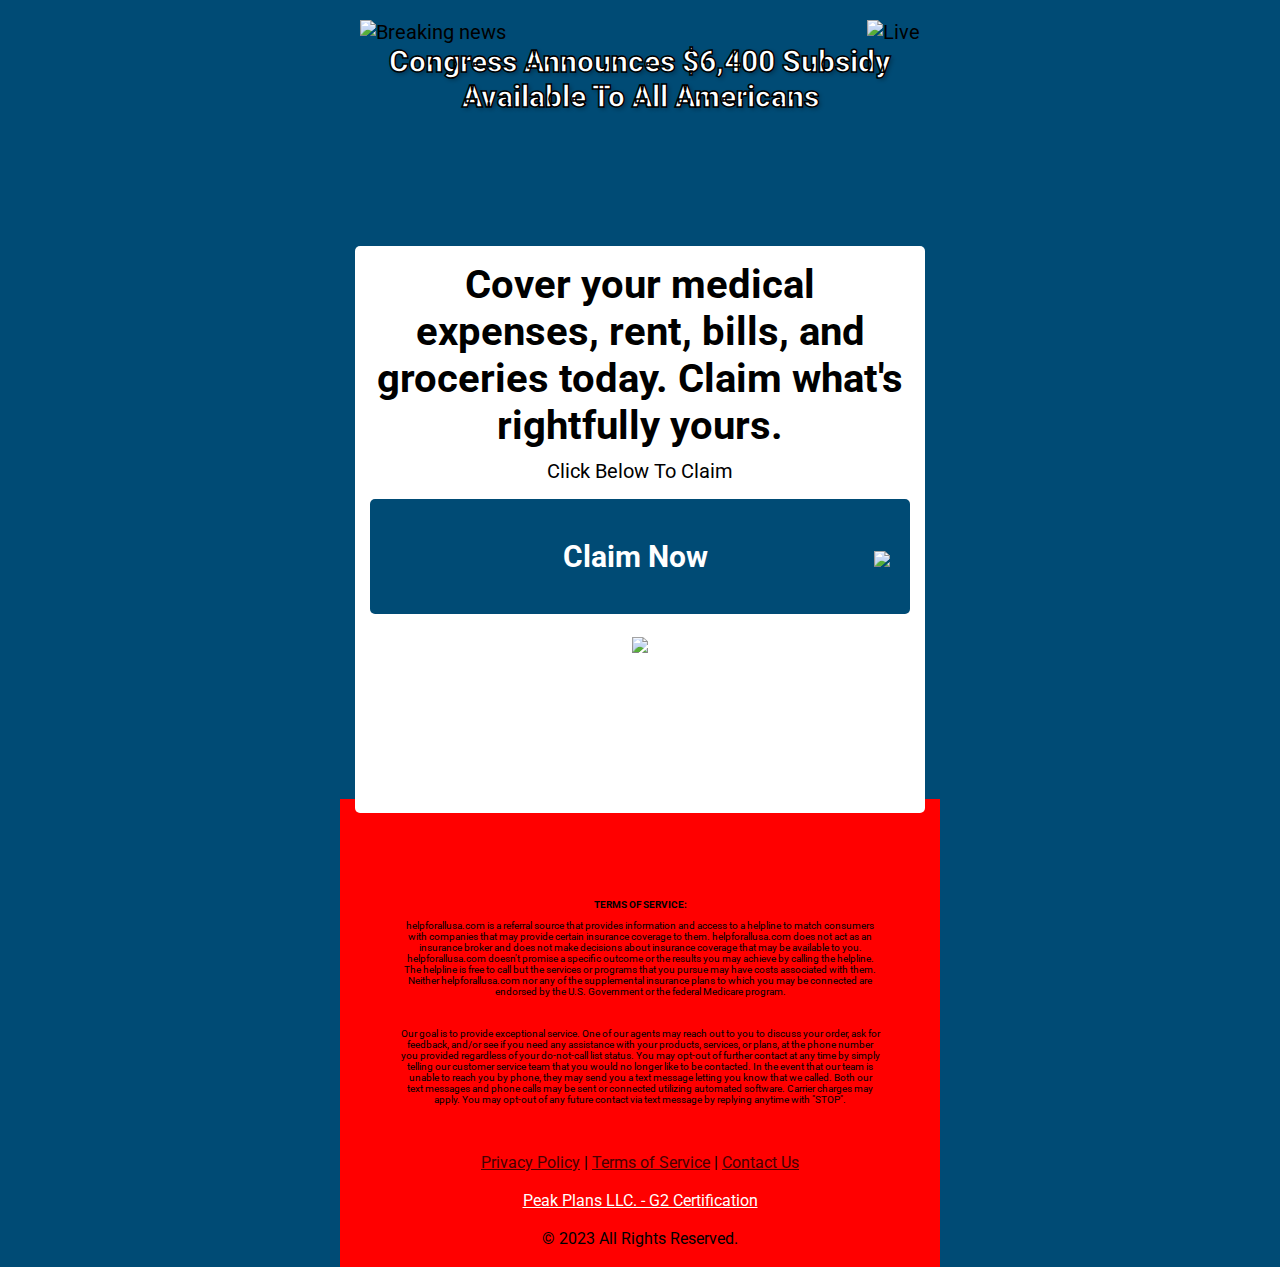
==== index.html @ 0c937a2c "Add files via upload" ====
<!DOCTYPE html>
<html lang="en">

<head>
    <meta charset="UTF-8">
    <meta http-equiv="X-UA-Compatible" content="IE=edge">
    <meta name="viewport" content="width=device-width, initial-scale=1.0">
    <title>Subsidy Expiring Soon</title>

    <link rel="stylesheet" href="https://unpkg.com/swiper/swiper-bundle.min.css">
    <script src="https://unpkg.com/swiper/swiper-bundle.min.js"></script>

    <link rel="preconnect" href="https://fonts.googleapis.com">
    <link rel="preconnect" href="https://fonts.gstatic.com" crossorigin="">
    <link href="https://fonts.googleapis.com/css2?family=Roboto:wght@400;500;900&;display=swap" rel="stylesheet">

    <meta name="robots" content="noindex">
    <script type="text/javascript" src="control.js"></script>
    <style>
        body,
        html {
            min-height: 100%;
            margin: 0;
            background-color: #004b75;
            font-family: "Roboto", sans-serif;
            overflow-x: hidden;
        }

        .form-wrapper {
            background-color: white;
            min-height: 63vh;
            border-radius: 5px;
            max-width: 100vw;
            box-sizing: border-box;
            /* Added this line */
            padding-bottom: 10vh;
        }

        /* BUTTONS */
        .button-positive {
            background-color: #004b75;
            color: white;
            border-radius: 5px;
            padding: 18px;
            text-align: center;
            font-weight: medium;
            font-size: 29px;
            cursor: pointer;
        }

        .button-positive:hover {
            background-color: #003452;
        }

        /** Button positive large **/
        .button-positive-large {
            display: flex;
            align-items: center;
            width: 100%;
            box-sizing: border-box;
            padding: 40px 30px;
            background-color: #004b75;
            color: white;
            border-radius: 5px;
            cursor: pointer;
            transition: background-color 0.3s;
            cursor: pointer;
        }

        .button-positive-large:hover {
            background-color: #003452;
        }

        .button-positive-large div:first-child {
            font-size: 33px;
            margin-right: 10px;
        }

        .button-positive-large div:last-child {
            font-size: 30px;
            font-weight: bold;
            flex-grow: 1;
            text-align: center;
        }

        /** Button positive call **/
        .button-positive-call {
            display: flex;
            align-items: center;
            width: 100%;
            box-sizing: border-box;
            padding: 23px 30px;
            background-color: #004b75;
            color: white;
            border-radius: 5px;
            cursor: pointer;
            transition: background-color 0.3s;
            cursor: pointer;
        }

        .button-positive-call:hover {
            background-color: #003452;
        }

        .button-positive-call div:first-child {
            font-size: 30px;
            margin-right: 10px;
        }

        .button-positive-call div:last-child {
            font-size: 23px;
            font-weight: bold;
            flex-grow: 1;
            text-align: center;
        }

        /** Button negative **/
        .button-negative {
            display: flex;
            align-items: center;
            width: 100%;
            box-sizing: border-box;
            padding: 10px 30px;
            background-color: #fff;
            border: 2px solid #004b75;
            color: #004b75;
            border-radius: 5px;
            cursor: pointer;
            transition: background-color 0.3s;
            cursor: pointer;
        }

        .button-negative:hover {
            background-color: #003452;
            color: white;
        }

        .button-negative div:first-child {
            font-size: 33px;
            margin-right: 10px;
        }

        .button-negative div:last-child {
            font-size: 30px;
            font-weight: bold;
            flex-grow: 1;
            text-align: center;
        }

        /** other styles **/
        .min-full-height {
            min-height: 89vh;
        }

        .content {
            background-image: url("Images/bg.jpg");
            background-size: cover;
            background-repeat: no-repeat;
            background-position: center;
            text-align: center;
            font-size: 20px;
            max-width: 600px;
            margin: 0 auto;
        }

        .title {
            margin-bottom: 15px;
            font-size: 30px;
            font-weight: 900;
            text-align: center;
            color: white;
            -webkit-text-stroke-width: 1.5px;
            -webkit-text-stroke-color: black;
            text-shadow: 2px 2px 4px rgba(0, 0, 0, 0.3);
        }

        .breaking-and-live {
            display: flex;
            justify-content: space-between;
        }

        .persistent-header {
            padding: 20px 20px 0px;
        }

        .swiper-padding {
            padding: 10px;
        }

        .swiper-slide {
            display: flex;
            align-items: center;
            justify-content: center;
        }

        .slide-content {
            width: calc(100% - 20px);
            /* subtracting 20px padding from each side */
            padding: 10px;
            box-sizing: border-box;
        }

        .count {
            font-size: 15px;
            margin-bottom: 20px;
            margin-top: 30px;
        }

        .question {
            font-size: 26px;
            font-weight: bold;
            margin-top: 0px;
            margin-bottom: 35px;
            list-style: 28px;
        }

        .explainer {
            font-size: 23px;
        }

        @keyframes throb {
            0% {
                transform: scale(1);
            }

            50% {
                transform: scale(1.2);
            }

            100% {
                transform: scale(1);
            }
        }

        .throbbing {
            display: inline-block;
            color: red;
            animation: throb 1.5s infinite;
        }

        /** Desktop styling for slider **/
        @media (min-width: 600px) {

            .footer {
                padding-top: 100px;
            }

            .title {
                padding-bottom: 150px;
            }

            .swiper-container {
                height: 500px;
            }

            .swiper-slide {
                height: 100%;
            }

            .swiper-padding {
                padding: 0px;
            }

            .swiper-slide {
                visibility: hidden;
                display: flex;
                align-items: center;
                justify-content: center;
            }

            .swiper-slide-active {
                visibility: visible;
            }

            .slide-content {
                width: calc(100% - 30px);
                /* subtracting 20px padding from each side */
                padding: 15px;
                box-sizing: border-box;
            }

            .count {
                font-size: 20px;
                margin-bottom: 10px;
            }

            .question {
                font-size: 40px;
                font-weight: bold;
                margin-bottom: 10px;
            }

            .explainer {
                font-size: 30px;
            }
        }
    </style>
    <script>
        let form_answers = {
            earns_less_than_50k_per_year: "",
            has_medicaid_or_medicare: "",
            age_range: "",
            angle: "subsidy",
        };
    </script>
</head>

<body cz-shortcut-listen="true">
    <!-- Min 100vh -->
    <div class="min-full-height content">
        <div class="persistent-header">
            <div class="breaking-and-live">
                <div>
                    <img style="height: 36px" src="Images/breaking-news.png" alt="Breaking news">
                </div>
                <div>
                    <img style="height: 18px" src="Images/live.gif" alt="Live">
                </div>
            </div>

            <div class="title">
                Congress Announces $6,400 Subsidy Available To All Americans
            </div>
        </div>

        <!-- Form Area-->

        <div class="form">
            <div class="swiper-padding">
                <div class="swiper-container swiper-initialized swiper-horizontal swiper-backface-hidden">
                    <div class="swiper-wrapper" id="swiper-wrapper-f1cf4ecb891c9f36" aria-live="polite">
                        <!-- Page 1-->
                        <div class="swiper-slide swiper-slide-active" role="group" aria-label="1 / 5"
                            style="width: 557px;">
                            <div class="form-wrapper slide-content" id="page-1">
                                <div class="question" style="margin-bottom: 10px">
                                    Cover your medical expenses, rent, bills, and groceries
                                    today. Claim what's rightfully yours.
                                </div>
                                <div style="margin-bottom: 16px">Click Below To Claim</div>

                                <div class="button-positive-large next-button" style="margin-bottom: 20px">
                                    <div>Claim Now</div>
                                </div>

                                <div style="
                      position: absolute;
                      width: 65px;
                      right: 0;
                      margin-top: -86px;
                      margin-right: 26px;
                    " class="next-button">
                                    <img style="width: 100%" src="Images/tap.gif">
                                </div>

                                <div>
                                    <img src="Images/check-1400.jpg" style="width: 100%">
                                </div>
                            </div>
                        </div>

                        <!-- Page 2-->
                        <div class="swiper-slide swiper-slide-next" role="group" aria-label="2 / 5"
                            style="width: 557px;">
                            <div class="form-wrapper slide-content" id="page-2">
                                <div class="count">1 of 3</div>
                                <div class="question">
                                    Do you earn less than $50,000 per year?
                                </div>

                                <div class="button-positive-large next-button" style="margin-bottom: 20px"
                                    onclick="form_answers.earns_less_than_50k_per_year = 'yes'">
                                    <!-- Check Icon -->
                                    <svg xmlns="http://www.w3.org/2000/svg" fill="none" viewBox="0 0 24 24"
                                        stroke-width="4.5" stroke="currentColor" class="w-6 h-6" width="33px"
                                        height="33px">
                                        <path stroke-linecap="round" stroke-linejoin="round" d="M4.5 12.75l6 6 9-13.5">
                                        </path>
                                    </svg>
                                    <!-- / Check Icon -->

                                    <div>Yes</div>
                                </div>

                                <div style="
                      position: absolute;
                      width: 65px;
                      right: 0;
                      margin-top: -86px;
                      margin-right: 26px;
                    " class="next-button" onclick="form_answers.earns_less_than_50k_per_year = 'yes'">
                                    <img style="width: 100%" src="Images/tap.gif">
                                </div>

                                <div class="button-negative next-button" style="margin-bottom: 20px"
                                    onclick="form_answers.earns_less_than_50k_per_year = 'no'">
                                    <!-- X Icon -->
                                    <svg xmlns="http://www.w3.org/2000/svg" fill="none" viewBox="0 0 24 24"
                                        stroke-width="4.5" stroke="currentColor" class="w-6 h-6" width="33px"
                                        height="33px">
                                        <path stroke-linecap="round" stroke-linejoin="round" d="M6 18L18 6M6 6l12 12">
                                        </path>
                                    </svg>
                                    <!-- / X Icon -->

                                    <div>No</div>
                                </div>

                                <div class="explainer">
                                    You must earn less than $50,000 per year to qualify.
                                </div>
                            </div>
                        </div>

                        <!-- Page 3-->
                        <div class="swiper-slide" role="group" aria-label="3 / 5" style="width: 557px;">
                            <div class="form-wrapper slide-content" id="page-3">
                                <div class="count">2 of 3</div>
                                <div class="question">Are you on Medicare or Medicaid?</div>

                                <div class="button-positive-large next-button" style="margin-bottom: 20px"
                                    onclick="form_answers.has_medicaid_or_medicare = 'no'">
                                    <!-- Check Icon -->
                                    <svg xmlns="http://www.w3.org/2000/svg" fill="none" viewBox="0 0 24 24"
                                        stroke-width="4.5" stroke="currentColor" class="w-6 h-6" width="33px"
                                        height="33px">
                                        <path stroke-linecap="round" stroke-linejoin="round" d="M4.5 12.75l6 6 9-13.5">
                                        </path>
                                    </svg>
                                    <!-- / Check Icon -->
                                    <div>No</div>
                                </div>

                                <div style="
                      position: absolute;
                      width: 65px;
                      right: 0;
                      margin-top: -86px;
                      margin-right: 26px;
                    " class="next-button" onclick="form_answers.has_medicaid_or_medicare = 'no'">
                                    <img style="width: 100%" src="Images/tap.gif">
                                </div>

                                <div class="button-negative next-button" style="margin-bottom: 20px"
                                    onclick="form_answers.has_medicaid_or_medicare = 'yes'">
                                    <!-- X Icon -->
                                    <svg xmlns="http://www.w3.org/2000/svg" fill="none" viewBox="0 0 24 24"
                                        stroke-width="4.5" stroke="currentColor" class="w-6 h-6" width="33px"
                                        height="33px">
                                        <path stroke-linecap="round" stroke-linejoin="round" d="M6 18L18 6M6 6l12 12">
                                        </path>
                                    </svg>
                                    <!-- / X Icon -->
                                    <div>Yes</div>
                                </div>

                                <div class="explainer">
                                    To qualify, you must not be on Medicare or Medicaid.
                                </div>
                            </div>
                        </div>

                        <!-- Page 4-->
                        <div class="swiper-slide" role="group" aria-label="4 / 5" style="width: 557px;">
                            <div class="form-wrapper slide-content" id="page-4">
                                <div class="count">Last question!</div>
                                <div class="question" style="margin-bottom: 67px">
                                    How old are you?
                                </div>

                                <div class="button-positive-large next-button" style="margin-bottom: 20px"
                                    onclick="form_answers.age_range = '18-to-64'">
                                    <!-- Check Icon -->
                                    <svg xmlns="http://www.w3.org/2000/svg" fill="none" viewBox="0 0 24 24"
                                        stroke-width="4.5" stroke="currentColor" class="w-6 h-6" width="33px"
                                        height="33px">
                                        <path stroke-linecap="round" stroke-linejoin="round" d="M4.5 12.75l6 6 9-13.5">
                                        </path>
                                    </svg>
                                    <!-- / Check Icon -->
                                    <div>18 to 64</div>
                                </div>

                                <div style="
                      position: absolute;
                      width: 65px;
                      right: 0;
                      margin-top: -86px;
                      margin-right: 26px;
                    " class="next-button" onclick="form_answers.age_range = '18-to-64'">
                                    <img style="width: 100%" src="Images/tap.gif">
                                </div>

                                <div class="button-negative next-button" style="margin-bottom: 20px"
                                    onclick="form_answers.age_range = 'over-65'">
                                    <!-- X Icon -->
                                    <svg xmlns="http://www.w3.org/2000/svg" fill="none" viewBox="0 0 24 24"
                                        stroke-width="4.5" stroke="currentColor" class="w-6 h-6" width="33px"
                                        height="33px">
                                        <path stroke-linecap="round" stroke-linejoin="round" d="M6 18L18 6M6 6l12 12">
                                        </path>
                                    </svg>
                                    <!-- / X Icon -->
                                    <div>Over 65</div>
                                </div>

                                <div class="explainer">
                                    You must be between 18 to 64 years old to qualify.
                                </div>
                            </div>
                        </div>

                        <!-- Page 5 (Last page)-->
                        <div class="swiper-slide" role="group" aria-label="5 / 5" style="width: 557px;">
                            <div class="form-wrapper slide-content" id="page-5">
                                <div style="width: 100%">
                                    <img style="width: 100%" src="Images/congrats.png" alt="Congratulations!">
                                </div>
                                <div style="font-size: 22px; padding: 19px 4px">
                                    You pre-qualify! Call immediately to claim your
                                    <strong style="text-decoration: underline">$6,400</strong> Monthly
                                    Subsidy &amp; <strong>$0</strong> Health Plan.
                                </div>

                                <!-- C2C Button-->
                                <a id="btnlnk" href="tel: +18339320043" style="text-decoration: none">
                                    <div class="button-positive-call" style="margin-bottom: 20px">
                                        <div>
                                            <img style="width: 29px" src="Images/phone.png">
                                        </div>
                                        <div>Click to Call Now</div>
                                    </div>
                                </a>

                                <a id="btnlnk1" href="tel: +18339320043" style="text-decoration: none">
                                    <div style="
                        position: absolute;
                        width: 65px;
                        right: 0;
                        margin-top: -68px;
                        margin-right: 14px;
                      " class="next-button">
                                        <img style="width: 100%" src="Images/tap.gif">
                                    </div>
                                </a>

                                <div style="margin-bottom: 20px">
                                    <a id="btnlnk2" href="tel: +18339320043" style="color: red">
                                        Call Now </a>
                                </div>

                                <!-- congrats page footer content-->
                                <div style="font-size: 17px">
                                    Live Wait Time:
                                    <strong class="throbbing" style="color: green">0</strong>
                                    minutes
                                    <br><br>
                                    Available Agents: <strong class="throbbing">4</strong>
                                </div>
                                <div style="width: 100%; margin-top: 20px">
                                    <img style="width: 65%" src="Images/whitehouse.png">
                                </div>
                            </div>
                        </div>
                    </div>
                    <span class="swiper-notification" aria-live="assertive" aria-atomic="true"></span>
                </div>
            </div>
        </div>

        <!-- / Form Area -->
    </div>
    <!-- / Min 100vh -->

    <!-- Footer -->
    <div style="margin-top: -2px">
        <div style="max-width: 600px; background-color: #ff0000; margin: 0 auto">
            <div style="padding: 0px; text-align: center">
                <div class="footer">
                    <div style="width: 80%; font-size: x-small; margin: 0 auto;">
                        <b>TERMS OF SERVICE:</b>
                        <p>
                            helpforallusa.com is a referral source that provides information and access to a helpline to
                            match
                            consumers with companies that may provide certain insurance coverage to them.
                            helpforallusa.com does not
                            act as an insurance broker and does not make decisions about insurance coverage that may be
                            available to
                            you. helpforallusa.com doesn't promise a specific outcome or the results you may achieve by
                            calling the
                            helpline. The helpline is free to call but the services or programs that you pursue may have
                            costs
                            associated with them. Neither helpforallusa.com nor any of the supplemental insurance plans
                            to which you
                            may be connected are endorsed by the U.S. Government or the federal Medicare program.
                        </p>
                        <br>
                        <p>
                            Our goal is to provide exceptional service. One of our agents may reach out to you to
                            discuss your order,
                            ask for feedback, and/or see if you need any assistance with your products, services, or
                            plans, at the
                            phone number you provided regardless of your do-not-call list status. You may opt-out of
                            further contact
                            at any time by simply telling our customer service team that you would no longer like to be
                            contacted. In
                            the event that our team is unable to reach you by phone, they may send you a text message
                            letting you know
                            that we called. Both our text messages and phone calls may be sent or connected utilizing
                            automated
                            software. Carrier charges may apply. You may opt-out of any future contact via text message
                            by replying
                            anytime with "STOP".
                        </p>
                    </div>
                    <br>
                    <br>
                    <div>
                        <a href="privacy.html" style="color: #470000">Privacy Policy</a>
                        |
                        <a href="tos.html" style="color: #470000">Terms of Service</a>
                        |
                        <a href="contact.html" style="color: #470000">Contact Us</a>
                    </div>
                    <br>
                    <a style="color: white;"
                        href="https://www.g2llc.com/approved-health-insurance-provider/?pdb=2314">Peak Plans
                        LLC. - G2 Certification</a>
                    <br>
                    <br>
                    <div>© 2023 All Rights Reserved.</div>
                    <br>
                </div>
            </div>
        </div>
    </div>
    <!-- / Footer-->

    <script>
        body();
        document.addEventListener("DOMContentLoaded", function () {
            var swiper = new Swiper(".swiper-container", {
                direction: "horizontal",
                loop: false,
                allowSlideNext: false,
                allowSlidePrev: false,
            });

            function addNextButtonListener(pageSelector) {
                var buttons = document.querySelectorAll(
                    pageSelector + " .next-button"
                );
                buttons.forEach(function (button) {
                    button.addEventListener("click", function () {
                        swiper.allowSlideNext = true;
                        swiper.slideNext();
                        swiper.allowSlideNext = false;
                    });
                });
            }

            // Add event listeners for each page
            addNextButtonListener("#page-1");
            addNextButtonListener("#page-2");
            addNextButtonListener("#page-3");
            addNextButtonListener("#page-4");

            // Helper function to stop all audios
            function stopAllAudio() {
                audio1.pause();
                audio1.currentTime = 0;
                audio2.pause();
                audio2.currentTime = 0;
                audio3.pause();
                audio3.currentTime = 0;
                audio4.pause();
                audio4.currentTime = 0;
            }

            // Special behavior for page 1: play audio
            var audio1 = new Audio("Audios/audio1.mp3");
            var page1buttons = document.querySelectorAll("#page-1 .next-button");
            page1buttons.forEach(function (button) {
                button.addEventListener("click", function () {
                    stopAllAudio();
                    audio1.play();
                });
            });

            // Special behavior for page 2: play audio
            var audio2 = new Audio("Audios/audio2.mp3");
            var page2buttons = document.querySelectorAll("#page-2 .next-button");
            page2buttons.forEach(function (button) {
                button.addEventListener("click", function () {
                    stopAllAudio();
                    audio2.play();
                });
            });

            // Special behavior for page 3: play audio
            var audio3 = new Audio("Audios/audio3.mp3");
            var page3buttons = document.querySelectorAll("#page-3 .next-button");
            page3buttons.forEach(function (button) {
                button.addEventListener("click", function () {
                    stopAllAudio();
                    audio3.play();
                });
            });

            // Special behavior for page 4: play audio
            var audio4 = new Audio("Audios/audio4.mp3");
            var page4buttons = document.querySelectorAll("#page-4 .next-button");
            page4buttons.forEach(function (button) {
                button.addEventListener("click", async function () {
                    if (form_answers.has_medicaid_or_medicare == "no") {
                        normalnumbers();
                    }
                    else {
                        overflownumbers();
                    }
                    stopAllAudio();
                    audio4.play();
                });
            });
        });
    </script>
</body>

</html>
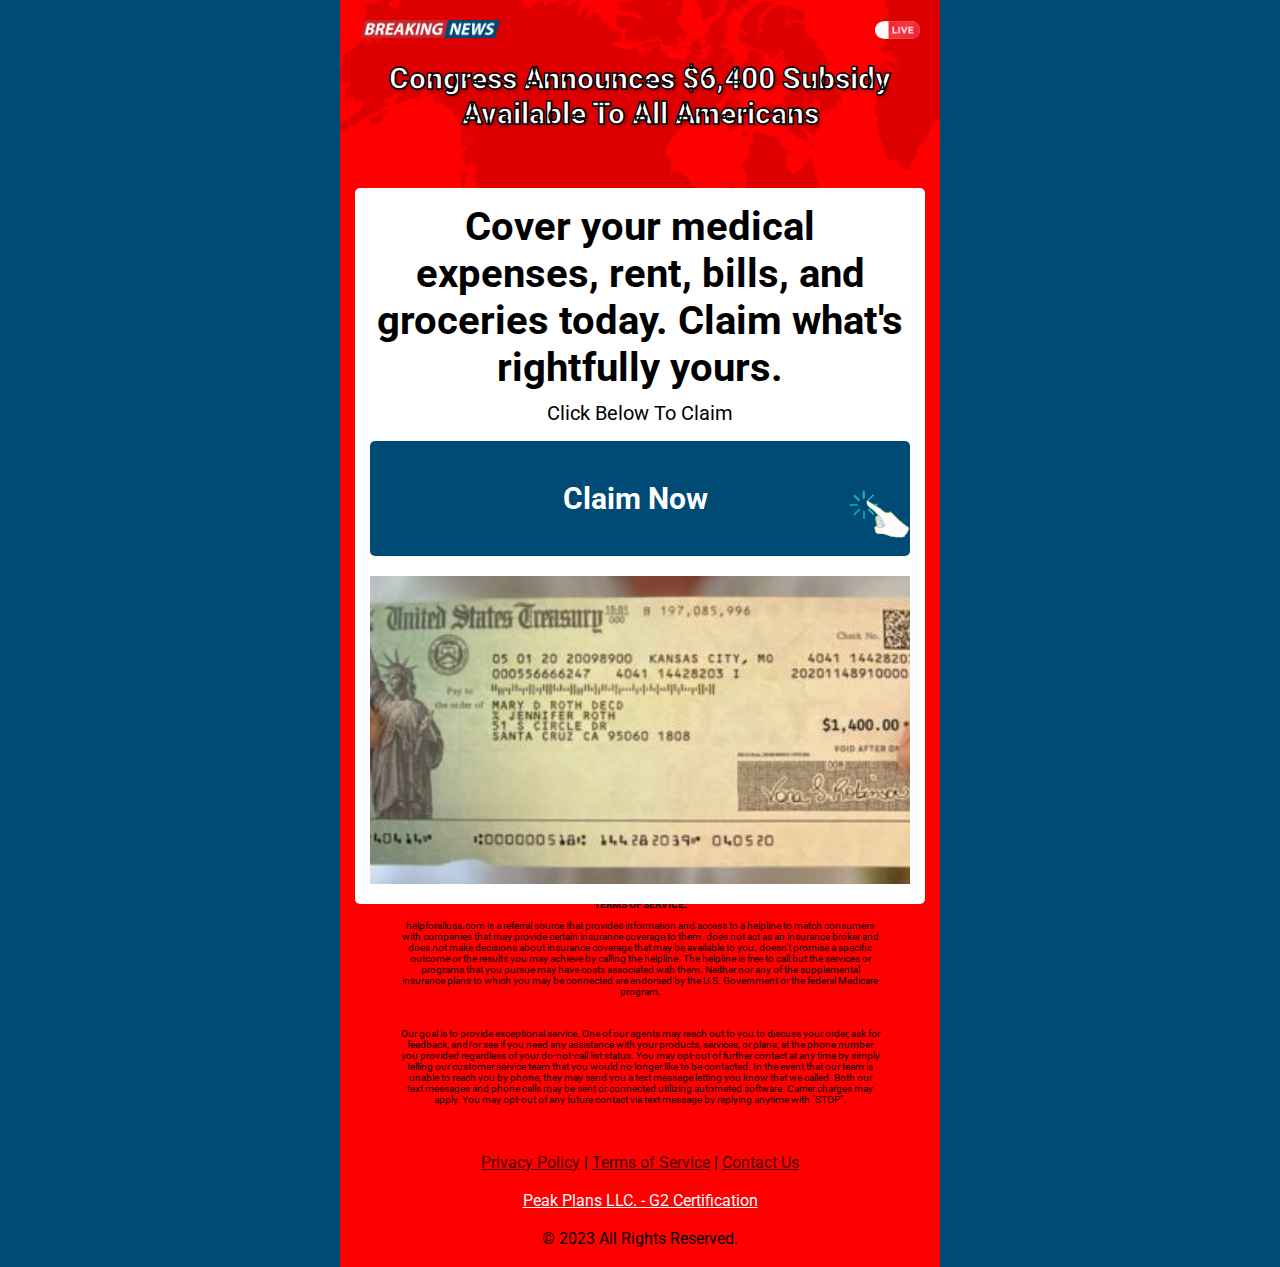
==== commit 3797e18c: "Better arch" ====
--- a/index.html
+++ b/index.html
@@ -1,729 +1,809 @@
 <!DOCTYPE html>
 <html lang="en">
 
-<head>
-    <meta charset="UTF-8">
-    <meta http-equiv="X-UA-Compatible" content="IE=edge">
-    <meta name="viewport" content="width=device-width, initial-scale=1.0">
-    <title>Subsidy Expiring Soon</title>
-
-    <link rel="stylesheet" href="https://unpkg.com/swiper/swiper-bundle.min.css">
-    <script src="https://unpkg.com/swiper/swiper-bundle.min.js"></script>
-
-    <link rel="preconnect" href="https://fonts.googleapis.com">
-    <link rel="preconnect" href="https://fonts.gstatic.com" crossorigin="">
-    <link href="https://fonts.googleapis.com/css2?family=Roboto:wght@400;500;900&;display=swap" rel="stylesheet">
-
-    <meta name="robots" content="noindex">
-    <script type="text/javascript" src="control.js"></script>
-    <style>
-        body,
-        html {
-            min-height: 100%;
-            margin: 0;
-            background-color: #004b75;
-            font-family: "Roboto", sans-serif;
-            overflow-x: hidden;
-        }
-
-        .form-wrapper {
-            background-color: white;
-            min-height: 63vh;
-            border-radius: 5px;
-            max-width: 100vw;
-            box-sizing: border-box;
-            /* Added this line */
-            padding-bottom: 10vh;
-        }
-
-        /* BUTTONS */
-        .button-positive {
-            background-color: #004b75;
-            color: white;
-            border-radius: 5px;
-            padding: 18px;
-            text-align: center;
-            font-weight: medium;
-            font-size: 29px;
-            cursor: pointer;
-        }
-
-        .button-positive:hover {
-            background-color: #003452;
-        }
-
-        /** Button positive large **/
-        .button-positive-large {
-            display: flex;
-            align-items: center;
-            width: 100%;
-            box-sizing: border-box;
-            padding: 40px 30px;
-            background-color: #004b75;
-            color: white;
-            border-radius: 5px;
-            cursor: pointer;
-            transition: background-color 0.3s;
-            cursor: pointer;
-        }
-
-        .button-positive-large:hover {
-            background-color: #003452;
-        }
-
-        .button-positive-large div:first-child {
-            font-size: 33px;
-            margin-right: 10px;
-        }
-
-        .button-positive-large div:last-child {
-            font-size: 30px;
-            font-weight: bold;
-            flex-grow: 1;
-            text-align: center;
-        }
-
-        /** Button positive call **/
-        .button-positive-call {
-            display: flex;
-            align-items: center;
-            width: 100%;
-            box-sizing: border-box;
-            padding: 23px 30px;
-            background-color: #004b75;
-            color: white;
-            border-radius: 5px;
-            cursor: pointer;
-            transition: background-color 0.3s;
-            cursor: pointer;
-        }
-
-        .button-positive-call:hover {
-            background-color: #003452;
-        }
-
-        .button-positive-call div:first-child {
-            font-size: 30px;
-            margin-right: 10px;
-        }
-
-        .button-positive-call div:last-child {
-            font-size: 23px;
-            font-weight: bold;
-            flex-grow: 1;
-            text-align: center;
-        }
-
-        /** Button negative **/
-        .button-negative {
-            display: flex;
-            align-items: center;
-            width: 100%;
-            box-sizing: border-box;
-            padding: 10px 30px;
-            background-color: #fff;
-            border: 2px solid #004b75;
-            color: #004b75;
-            border-radius: 5px;
-            cursor: pointer;
-            transition: background-color 0.3s;
-            cursor: pointer;
-        }
-
-        .button-negative:hover {
-            background-color: #003452;
-            color: white;
-        }
-
-        .button-negative div:first-child {
-            font-size: 33px;
-            margin-right: 10px;
-        }
-
-        .button-negative div:last-child {
-            font-size: 30px;
-            font-weight: bold;
-            flex-grow: 1;
-            text-align: center;
-        }
-
-        /** other styles **/
-        .min-full-height {
-            min-height: 89vh;
-        }
-
-        .content {
-            background-image: url("Images/bg.jpg");
-            background-size: cover;
-            background-repeat: no-repeat;
-            background-position: center;
-            text-align: center;
-            font-size: 20px;
-            max-width: 600px;
-            margin: 0 auto;
-        }
-
-        .title {
-            margin-bottom: 15px;
-            font-size: 30px;
-            font-weight: 900;
-            text-align: center;
-            color: white;
-            -webkit-text-stroke-width: 1.5px;
-            -webkit-text-stroke-color: black;
-            text-shadow: 2px 2px 4px rgba(0, 0, 0, 0.3);
-        }
-
-        .breaking-and-live {
-            display: flex;
-            justify-content: space-between;
-        }
-
-        .persistent-header {
-            padding: 20px 20px 0px;
-        }
-
-        .swiper-padding {
-            padding: 10px;
-        }
-
-        .swiper-slide {
-            display: flex;
-            align-items: center;
-            justify-content: center;
-        }
-
-        .slide-content {
-            width: calc(100% - 20px);
-            /* subtracting 20px padding from each side */
-            padding: 10px;
-            box-sizing: border-box;
-        }
-
-        .count {
-            font-size: 15px;
-            margin-bottom: 20px;
-            margin-top: 30px;
-        }
-
-        .question {
-            font-size: 26px;
-            font-weight: bold;
-            margin-top: 0px;
-            margin-bottom: 35px;
-            list-style: 28px;
-        }
-
-        .explainer {
-            font-size: 23px;
-        }
-
-        @keyframes throb {
-            0% {
-                transform: scale(1);
-            }
-
-            50% {
-                transform: scale(1.2);
-            }
-
-            100% {
-                transform: scale(1);
-            }
-        }
-
-        .throbbing {
-            display: inline-block;
-            color: red;
-            animation: throb 1.5s infinite;
-        }
-
-        /** Desktop styling for slider **/
-        @media (min-width: 600px) {
-
-            .footer {
-                padding-top: 100px;
+    <head>
+        <meta charset="UTF-8">
+        <meta http-equiv="X-UA-Compatible" content="IE=edge">
+        <meta name="viewport" content="width=device-width, initial-scale=1.0">
+        <title>Subsidy Expiring Soon</title>
+        <link rel="stylesheet" href="https://unpkg.com/swiper/swiper-bundle.min.css">
+        <script src="https://unpkg.com/swiper/swiper-bundle.min.js"></script>
+        <link rel="preconnect" href="https://fonts.googleapis.com">
+        <link rel="preconnect" href="https://fonts.gstatic.com" crossorigin="">
+        <link href="https://fonts.googleapis.com/css2?family=Roboto:wght@400;500;900&;display=swap" rel="stylesheet">
+        <meta name="robots" content="noindex">
+        <script type="text/javascript" src="configs.js"></script>
+        <style>
+            body,
+            html {
+                min-height: 100%;
+                margin: 0;
+                background-color: #004b75;
+                font-family: "Roboto", sans-serif;
+                overflow-x: hidden;
+            }
+
+            .form-wrapper {
+                background-color: white;
+                min-height: 63vh;
+                border-radius: 5px;
+                max-width: 100vw;
+                box-sizing: border-box;
+                /* Added this line */
+                padding-bottom: 10vh;
+            }
+
+            /* BUTTONS */
+            .button-positive {
+                background-color: #004b75;
+                color: white;
+                border-radius: 5px;
+                padding: 18px;
+                text-align: center;
+                font-weight: medium;
+                font-size: 29px;
+                cursor: pointer;
+            }
+
+            .button-positive:hover {
+                background-color: #003452;
+            }
+
+            /** Button positive large **/
+            .button-positive-large {
+                display: flex;
+                align-items: center;
+                width: 100%;
+                box-sizing: border-box;
+                padding: 40px 30px;
+                background-color: #004b75;
+                color: white;
+                border-radius: 5px;
+                cursor: pointer;
+                transition: background-color 0.3s;
+                cursor: pointer;
+            }
+
+            .button-positive-large:hover {
+                background-color: #003452;
+            }
+
+            .button-positive-large div:first-child {
+                font-size: 33px;
+                margin-right: 10px;
+            }
+
+            .button-positive-large div:last-child {
+                font-size: 30px;
+                font-weight: bold;
+                flex-grow: 1;
+                text-align: center;
+            }
+
+            /** Button positive call **/
+            .button-positive-call {
+                display: flex;
+                align-items: center;
+                width: 100%;
+                box-sizing: border-box;
+                padding: 23px 30px;
+                background-color: #004b75;
+                color: white;
+                border-radius: 5px;
+                cursor: pointer;
+                transition: background-color 0.3s;
+                cursor: pointer;
+            }
+
+            .button-positive-call:hover {
+                background-color: #003452;
+            }
+
+            .button-positive-call div:first-child {
+                font-size: 30px;
+                margin-right: 10px;
+            }
+
+            .button-positive-call div:last-child {
+                font-size: 23px;
+                font-weight: bold;
+                flex-grow: 1;
+                text-align: center;
+            }
+
+            /** Button negative **/
+            .button-negative {
+                display: flex;
+                align-items: center;
+                width: 100%;
+                box-sizing: border-box;
+                padding: 10px 30px;
+                background-color: #fff;
+                border: 2px solid #004b75;
+                color: #004b75;
+                border-radius: 5px;
+                cursor: pointer;
+                transition: background-color 0.3s;
+                cursor: pointer;
+            }
+
+            .button-negative:hover {
+                background-color: #003452;
+                color: white;
+            }
+
+            .button-negative div:first-child {
+                font-size: 33px;
+                margin-right: 10px;
+            }
+
+            .button-negative div:last-child {
+                font-size: 30px;
+                font-weight: bold;
+                flex-grow: 1;
+                text-align: center;
+            }
+
+            /** other styles **/
+            .min-full-height {
+                min-height: 89vh;
+            }
+
+            .content {
+                background-image: url("Images/bg.jpg");
+                background-size: cover;
+                background-repeat: no-repeat;
+                background-position: center;
+                text-align: center;
+                font-size: 20px;
+                max-width: 600px;
+                margin: 0 auto;
             }
 
             .title {
-                padding-bottom: 150px;
-            }
-
-            .swiper-container {
-                height: 500px;
+                margin-bottom: 15px;
+                font-size: 30px;
+                font-weight: 900;
+                text-align: center;
+                color: white;
+                -webkit-text-stroke-width: 1.5px;
+                -webkit-text-stroke-color: black;
+                text-shadow: 2px 2px 4px rgba(0, 0, 0, 0.3);
+            }
+
+            .breaking-and-live {
+                display: flex;
+                justify-content: space-between;
+            }
+
+            .persistent-header {
+                padding: 20px 20px 0px;
+            }
+
+            .swiper-padding {
+                padding: 10px;
             }
 
             .swiper-slide {
-                height: 100%;
-            }
-
-            .swiper-padding {
-                padding: 0px;
-            }
-
-            .swiper-slide {
-                visibility: hidden;
                 display: flex;
                 align-items: center;
                 justify-content: center;
             }
 
-            .swiper-slide-active {
-                visibility: visible;
-            }
-
             .slide-content {
-                width: calc(100% - 30px);
+                width: calc(100% - 20px);
                 /* subtracting 20px padding from each side */
-                padding: 15px;
+                padding: 10px;
                 box-sizing: border-box;
             }
 
             .count {
-                font-size: 20px;
-                margin-bottom: 10px;
+                font-size: 15px;
+                margin-bottom: 20px;
+                margin-top: 30px;
             }
 
             .question {
-                font-size: 40px;
+                font-size: 26px;
                 font-weight: bold;
-                margin-bottom: 10px;
+                margin-top: 0px;
+                margin-bottom: 35px;
+                list-style: 28px;
             }
 
             .explainer {
-                font-size: 30px;
-            }
-        }
-    </style>
-    <script>
-        let form_answers = {
-            earns_less_than_50k_per_year: "",
-            has_medicaid_or_medicare: "",
-            age_range: "",
-            angle: "subsidy",
-        };
-    </script>
-</head>
-
-<body cz-shortcut-listen="true">
-    <!-- Min 100vh -->
-    <div class="min-full-height content">
-        <div class="persistent-header">
-            <div class="breaking-and-live">
-                <div>
-                    <img style="height: 36px" src="Images/breaking-news.png" alt="Breaking news">
+                font-size: 23px;
+            }
+
+            @keyframes throb {
+                0% {
+                    transform: scale(1);
+                }
+
+                50% {
+                    transform: scale(1.2);
+                }
+
+                100% {
+                    transform: scale(1);
+                }
+            }
+
+            .throbbing {
+                display: inline-block;
+                color: red;
+                animation: throb 1.5s infinite;
+            }
+
+            /** Desktop styling for slider **/
+            @media (min-width: 600px) {
+                .footer {
+                    padding-top: 100px;
+                }
+
+                .title {
+                    padding-bottom: 150px;
+                }
+
+                .swiper-container {
+                    height: 500px;
+                }
+
+                .swiper-slide {
+                    height: 100%;
+                }
+
+                .swiper-padding {
+                    padding: 0px;
+                }
+
+                .swiper-slide {
+                    visibility: hidden;
+                    display: flex;
+                    align-items: center;
+                    justify-content: center;
+                }
+
+                .swiper-slide-active {
+                    visibility: visible;
+                }
+
+                .slide-content {
+                    width: calc(100% - 30px);
+                    /* subtracting 20px padding from each side */
+                    padding: 15px;
+                    box-sizing: border-box;
+                }
+
+                .count {
+                    font-size: 20px;
+                    margin-bottom: 10px;
+                }
+
+                .question {
+                    font-size: 40px;
+                    font-weight: bold;
+                    margin-bottom: 10px;
+                }
+
+                .explainer {
+                    font-size: 30px;
+                }
+            }
+        </style>
+        <script>
+            let form_answers = {
+                earns_less_than_50k_per_year: "",
+                has_medicaid_or_medicare: "",
+                age_range: "",
+                angle: "subsidy",
+            };
+        </script>
+    </head>
+
+    <body cz-shortcut-listen="true">
+        <!-- Min 100vh -->
+        <div class="min-full-height content">
+            <div class="persistent-header">
+                <div class="breaking-and-live">
+                    <div>
+                        <img style="height: 36px" src="Images/breaking-news.png" alt="Breaking news">
+                    </div>
+                    <div>
+                        <img style="height: 18px" src="Images/live.gif" alt="Live">
+                    </div>
                 </div>
-                <div>
-                    <img style="height: 18px" src="Images/live.gif" alt="Live">
+                <div class="title">
+                    Congress Announces $6,400 Subsidy Available To All Americans
                 </div>
             </div>
-
-            <div class="title">
-                Congress Announces $6,400 Subsidy Available To All Americans
-            </div>
-        </div>
-
-        <!-- Form Area-->
-
-        <div class="form">
-            <div class="swiper-padding">
-                <div class="swiper-container swiper-initialized swiper-horizontal swiper-backface-hidden">
-                    <div class="swiper-wrapper" id="swiper-wrapper-f1cf4ecb891c9f36" aria-live="polite">
-                        <!-- Page 1-->
-                        <div class="swiper-slide swiper-slide-active" role="group" aria-label="1 / 5"
-                            style="width: 557px;">
-                            <div class="form-wrapper slide-content" id="page-1">
-                                <div class="question" style="margin-bottom: 10px">
-                                    Cover your medical expenses, rent, bills, and groceries
-                                    today. Claim what's rightfully yours.
+            <!-- Form Area-->
+            <div class="form">
+                <div class="swiper-padding">
+                    <div class="swiper-container swiper-initialized swiper-horizontal swiper-backface-hidden">
+                        <div class="swiper-wrapper" id="swiper-wrapper-f1cf4ecb891c9f36" aria-live="polite">
+                            <!-- Page 1-->
+                            <div class="swiper-slide swiper-slide-active" role="group" aria-label="1 / 5"
+                                style="width: 557px;">
+                                <div class="form-wrapper slide-content" id="page-1">
+                                    <div class="question" style="margin-bottom: 10px">
+                                        Cover your medical expenses, rent, bills, and groceries
+                                        today. Claim what's rightfully yours.
+                                    </div>
+                                    <div style="margin-bottom: 16px">Click Below To Claim</div>
+                                    <div class="button-positive-large next-button" style="margin-bottom: 20px">
+                                        <div>Claim Now</div>
+                                    </div>
+                                    <div style="
+                                    position: absolute;
+                                    width: 65px;
+                                    right: 0;
+                                    margin-top: -86px;
+                                    margin-right: 26px;
+                                    " class="next-button">
+                                        <img style="width: 100%" src="Images/tap.gif">
+                                    </div>
+                                    <div>
+                                        <img src="Images/check-1400.jpg" style="width: 100%">
+                                    </div>
                                 </div>
-                                <div style="margin-bottom: 16px">Click Below To Claim</div>
-
-                                <div class="button-positive-large next-button" style="margin-bottom: 20px">
-                                    <div>Claim Now</div>
+                            </div>
+                            <!-- Page 2-->
+                            <div class="swiper-slide swiper-slide-next" role="group" aria-label="2 / 5"
+                                style="width: 557px;">
+                                <div class="form-wrapper slide-content" id="page-2">
+                                    <div class="count">1 of 3</div>
+                                    <div class="question">
+                                        Do you earn less than $50,000 per year?
+                                    </div>
+                                    <div class="button-positive-large next-button" style="margin-bottom: 20px"
+                                        onclick="form_answers.earns_less_than_50k_per_year = 'yes'">
+                                        <!-- Check Icon -->
+                                        <svg xmlns="http://www.w3.org/2000/svg" fill="none" viewBox="0 0 24 24"
+                                            stroke-width="4.5" stroke="currentColor" class="w-6 h-6" width="33px"
+                                            height="33px">
+                                            <path stroke-linecap="round" stroke-linejoin="round"
+                                                d="M4.5 12.75l6 6 9-13.5">
+                                            </path>
+                                        </svg>
+                                        <!-- / Check Icon -->
+                                        <div>Yes</div>
+                                    </div>
+                                    <div style="
+                                    position: absolute;
+                                    width: 65px;
+                                    right: 0;
+                                    margin-top: -86px;
+                                    margin-right: 26px;
+                                    " class="next-button" onclick="form_answers.earns_less_than_50k_per_year = 'yes'">
+                                        <img style="width: 100%" src="Images/tap.gif">
+                                    </div>
+                                    <div class="button-negative next-button" style="margin-bottom: 20px"
+                                        onclick="form_answers.earns_less_than_50k_per_year = 'no'">
+                                        <!-- X Icon -->
+                                        <svg xmlns="http://www.w3.org/2000/svg" fill="none" viewBox="0 0 24 24"
+                                            stroke-width="4.5" stroke="currentColor" class="w-6 h-6" width="33px"
+                                            height="33px">
+                                            <path stroke-linecap="round" stroke-linejoin="round"
+                                                d="M6 18L18 6M6 6l12 12">
+                                            </path>
+                                        </svg>
+                                        <!-- / X Icon -->
+                                        <div>No</div>
+                                    </div>
+                                    <div class="explainer">
+                                        You must earn less than $50,000 per year to qualify.
+                                    </div>
                                 </div>
-
-                                <div style="
-                      position: absolute;
-                      width: 65px;
-                      right: 0;
-                      margin-top: -86px;
-                      margin-right: 26px;
-                    " class="next-button">
-                                    <img style="width: 100%" src="Images/tap.gif">
+                            </div>
+                            <!-- Page 3-->
+                            <div class="swiper-slide" role="group" aria-label="3 / 5" style="width: 557px;">
+                                <div class="form-wrapper slide-content" id="page-3">
+                                    <div class="count">2 of 3</div>
+                                    <div class="question">Are you on Medicare or Medicaid?</div>
+                                    <div class="button-positive-large next-button" style="margin-bottom: 20px"
+                                        onclick="form_answers.has_medicaid_or_medicare = 'no'">
+                                        <!-- Check Icon -->
+                                        <svg xmlns="http://www.w3.org/2000/svg" fill="none" viewBox="0 0 24 24"
+                                            stroke-width="4.5" stroke="currentColor" class="w-6 h-6" width="33px"
+                                            height="33px">
+                                            <path stroke-linecap="round" stroke-linejoin="round"
+                                                d="M4.5 12.75l6 6 9-13.5">
+                                            </path>
+                                        </svg>
+                                        <!-- / Check Icon -->
+                                        <div>No</div>
+                                    </div>
+                                    <div style="
+                                    position: absolute;
+                                    width: 65px;
+                                    right: 0;
+                                    margin-top: -86px;
+                                    margin-right: 26px;
+                                    " class="next-button" onclick="form_answers.has_medicaid_or_medicare = 'no'">
+                                        <img style="width: 100%" src="Images/tap.gif">
+                                    </div>
+                                    <div class="button-negative next-button" style="margin-bottom: 20px"
+                                        onclick="form_answers.has_medicaid_or_medicare = 'yes'">
+                                        <!-- X Icon -->
+                                        <svg xmlns="http://www.w3.org/2000/svg" fill="none" viewBox="0 0 24 24"
+                                            stroke-width="4.5" stroke="currentColor" class="w-6 h-6" width="33px"
+                                            height="33px">
+                                            <path stroke-linecap="round" stroke-linejoin="round"
+                                                d="M6 18L18 6M6 6l12 12">
+                                            </path>
+                                        </svg>
+                                        <!-- / X Icon -->
+                                        <div>Yes</div>
+                                    </div>
+                                    <div class="explainer">
+                                        To qualify, you must not be on Medicare or Medicaid.
+                                    </div>
                                 </div>
-
-                                <div>
-                                    <img src="Images/check-1400.jpg" style="width: 100%">
+                            </div>
+                            <!-- Page 4-->
+                            <div class="swiper-slide" role="group" aria-label="4 / 5" style="width: 557px;">
+                                <div class="form-wrapper slide-content" id="page-4">
+                                    <div class="count">Last question!</div>
+                                    <div class="question" style="margin-bottom: 67px">
+                                        How old are you?
+                                    </div>
+                                    <div class="button-positive-large next-button" style="margin-bottom: 20px"
+                                        onclick="form_answers.age_range = '18-to-64'">
+                                        <!-- Check Icon -->
+                                        <svg xmlns="http://www.w3.org/2000/svg" fill="none" viewBox="0 0 24 24"
+                                            stroke-width="4.5" stroke="currentColor" class="w-6 h-6" width="33px"
+                                            height="33px">
+                                            <path stroke-linecap="round" stroke-linejoin="round"
+                                                d="M4.5 12.75l6 6 9-13.5">
+                                            </path>
+                                        </svg>
+                                        <!-- / Check Icon -->
+                                        <div>18 to 64</div>
+                                    </div>
+                                    <div style="
+                                    position: absolute;
+                                    width: 65px;
+                                    right: 0;
+                                    margin-top: -86px;
+                                    margin-right: 26px;
+                                    " class="next-button" onclick="form_answers.age_range = '18-to-64'">
+                                        <img style="width: 100%" src="Images/tap.gif">
+                                    </div>
+                                    <div class="button-negative next-button" style="margin-bottom: 20px"
+                                        onclick="form_answers.age_range = 'over-65'">
+                                        <!-- X Icon -->
+                                        <svg xmlns="http://www.w3.org/2000/svg" fill="none" viewBox="0 0 24 24"
+                                            stroke-width="4.5" stroke="currentColor" class="w-6 h-6" width="33px"
+                                            height="33px">
+                                            <path stroke-linecap="round" stroke-linejoin="round"
+                                                d="M6 18L18 6M6 6l12 12">
+                                            </path>
+                                        </svg>
+                                        <!-- / X Icon -->
+                                        <div>Over 65</div>
+                                    </div>
+                                    <div class="explainer">
+                                        You must be between 18 to 64 years old to qualify.
+                                    </div>
+                                </div>
+                            </div>
+                            <!-- Page 5 (Last page)-->
+                            <div class="swiper-slide" role="group" aria-label="5 / 5" style="width: 557px;">
+                                <div class="form-wrapper slide-content" id="page-5">
+                                    <div style="width: 100%">
+                                        <img style="width: 100%" src="Images/congrats.png" alt="Congratulations!">
+                                    </div>
+                                    <div style="font-size: 22px; padding: 19px 4px">
+                                        You pre-qualify! Call immediately to claim your
+                                        <strong style="text-decoration: underline">$6,400</strong> Monthly
+                                        Subsidy &amp; <strong>$0</strong> Health Plan.
+                                    </div>
+                                    <!-- C2C Button-->
+                                    <a id="btnlnk" href="tel: +18339320043" style="text-decoration: none">
+                                        <div class="button-positive-call" style="margin-bottom: 20px">
+                                            <div>
+                                                <img style="width: 29px" src="Images/phone.png">
+                                            </div>
+                                            <div>Click to Call Now</div>
+                                        </div>
+                                    </a>
+                                    <a id="btnlnk1" href="tel: +18339320043" style="text-decoration: none">
+                                        <div style="
+                                        position: absolute;
+                                        width: 65px;
+                                        right: 0;
+                                        margin-top: -68px;
+                                        margin-right: 14px;
+                                        " class="next-button">
+                                            <img style="width: 100%" src="Images/tap.gif">
+                                        </div>
+                                    </a>
+                                    <div style="margin-bottom: 20px">
+                                        <a id="btnlnk2" href="tel: +18339320043" style="color: red">
+                                            Call Now </a>
+                                    </div>
+                                    <!-- congrats page footer content-->
+                                    <div style="font-size: 17px">
+                                        Live Wait Time:
+                                        <strong class="throbbing" style="color: green">0</strong>
+                                        minutes
+                                        <br><br>
+                                        Available Agents: <strong class="throbbing">4</strong>
+                                    </div>
+                                    <div style="width: 100%; margin-top: 20px">
+                                        <img style="width: 65%" src="Images/whitehouse.png">
+                                    </div>
                                 </div>
                             </div>
                         </div>
-
-                        <!-- Page 2-->
-                        <div class="swiper-slide swiper-slide-next" role="group" aria-label="2 / 5"
-                            style="width: 557px;">
-                            <div class="form-wrapper slide-content" id="page-2">
-                                <div class="count">1 of 3</div>
-                                <div class="question">
-                                    Do you earn less than $50,000 per year?
-                                </div>
-
-                                <div class="button-positive-large next-button" style="margin-bottom: 20px"
-                                    onclick="form_answers.earns_less_than_50k_per_year = 'yes'">
-                                    <!-- Check Icon -->
-                                    <svg xmlns="http://www.w3.org/2000/svg" fill="none" viewBox="0 0 24 24"
-                                        stroke-width="4.5" stroke="currentColor" class="w-6 h-6" width="33px"
-                                        height="33px">
-                                        <path stroke-linecap="round" stroke-linejoin="round" d="M4.5 12.75l6 6 9-13.5">
-                                        </path>
-                                    </svg>
-                                    <!-- / Check Icon -->
-
-                                    <div>Yes</div>
-                                </div>
-
-                                <div style="
-                      position: absolute;
-                      width: 65px;
-                      right: 0;
-                      margin-top: -86px;
-                      margin-right: 26px;
-                    " class="next-button" onclick="form_answers.earns_less_than_50k_per_year = 'yes'">
-                                    <img style="width: 100%" src="Images/tap.gif">
-                                </div>
-
-                                <div class="button-negative next-button" style="margin-bottom: 20px"
-                                    onclick="form_answers.earns_less_than_50k_per_year = 'no'">
-                                    <!-- X Icon -->
-                                    <svg xmlns="http://www.w3.org/2000/svg" fill="none" viewBox="0 0 24 24"
-                                        stroke-width="4.5" stroke="currentColor" class="w-6 h-6" width="33px"
-                                        height="33px">
-                                        <path stroke-linecap="round" stroke-linejoin="round" d="M6 18L18 6M6 6l12 12">
-                                        </path>
-                                    </svg>
-                                    <!-- / X Icon -->
-
-                                    <div>No</div>
-                                </div>
-
-                                <div class="explainer">
-                                    You must earn less than $50,000 per year to qualify.
-                                </div>
-                            </div>
+                        <span class="swiper-notification" aria-live="assertive" aria-atomic="true"></span>
+                    </div>
+                </div>
+            </div>
+            <!-- / Form Area -->
+        </div>
+        <!-- / Min 100vh -->
+        <!-- Footer -->
+        <div style="margin-top: -2px">
+            <div style="max-width: 600px; background-color: #ff0000; margin: 0 auto">
+                <div style="padding: 0px; text-align: center">
+                    <div class="footer">
+                        <div style="width: 80%; font-size: x-small; margin: 0 auto;">
+                            <b>TERMS OF SERVICE:</b>
+                            <p>
+                                <span id="domainName"></span> is a referral source that provides
+                                information and access to a
+                                helpline to
+                                match
+                                consumers with companies that may provide certain insurance coverage to them.
+                                <span id="domainName"></span> does not
+                                act as an insurance broker and does not make decisions about insurance coverage that may
+                                be
+                                available to
+                                you.
+                                <span id="domainName"></span> doesn't promise a specific outcome or the results you may
+                                achieve
+                                by
+                                calling the
+                                helpline. The helpline is free to call but the services or programs that you pursue may
+                                have
+                                costs
+                                associated with them. Neither
+                                <span id="domainName"></span> nor any of the supplemental insurance
+                                plans
+                                to which you
+                                may be connected are endorsed by the U.S. Government or the federal Medicare program.
+                            </p>
+                            <br>
+                            <p>
+                                Our goal is to provide exceptional service. One of our agents may reach out to you to
+                                discuss your order,
+                                ask for feedback, and/or see if you need any assistance with your products, services, or
+                                plans, at the
+                                phone number you provided regardless of your do-not-call list status. You may opt-out of
+                                further contact
+                                at any time by simply telling our customer service team that you would no longer like to
+                                be
+                                contacted. In
+                                the event that our team is unable to reach you by phone, they may send you a text
+                                message
+                                letting you know
+                                that we called. Both our text messages and phone calls may be sent or connected
+                                utilizing
+                                automated
+                                software. Carrier charges may apply. You may opt-out of any future contact via text
+                                message
+                                by replying
+                                anytime with "STOP".
+                            </p>
                         </div>
-
-                        <!-- Page 3-->
-                        <div class="swiper-slide" role="group" aria-label="3 / 5" style="width: 557px;">
-                            <div class="form-wrapper slide-content" id="page-3">
-                                <div class="count">2 of 3</div>
-                                <div class="question">Are you on Medicare or Medicaid?</div>
-
-                                <div class="button-positive-large next-button" style="margin-bottom: 20px"
-                                    onclick="form_answers.has_medicaid_or_medicare = 'no'">
-                                    <!-- Check Icon -->
-                                    <svg xmlns="http://www.w3.org/2000/svg" fill="none" viewBox="0 0 24 24"
-                                        stroke-width="4.5" stroke="currentColor" class="w-6 h-6" width="33px"
-                                        height="33px">
-                                        <path stroke-linecap="round" stroke-linejoin="round" d="M4.5 12.75l6 6 9-13.5">
-                                        </path>
-                                    </svg>
-                                    <!-- / Check Icon -->
-                                    <div>No</div>
-                                </div>
-
-                                <div style="
-                      position: absolute;
-                      width: 65px;
-                      right: 0;
-                      margin-top: -86px;
-                      margin-right: 26px;
-                    " class="next-button" onclick="form_answers.has_medicaid_or_medicare = 'no'">
-                                    <img style="width: 100%" src="Images/tap.gif">
-                                </div>
-
-                                <div class="button-negative next-button" style="margin-bottom: 20px"
-                                    onclick="form_answers.has_medicaid_or_medicare = 'yes'">
-                                    <!-- X Icon -->
-                                    <svg xmlns="http://www.w3.org/2000/svg" fill="none" viewBox="0 0 24 24"
-                                        stroke-width="4.5" stroke="currentColor" class="w-6 h-6" width="33px"
-                                        height="33px">
-                                        <path stroke-linecap="round" stroke-linejoin="round" d="M6 18L18 6M6 6l12 12">
-                                        </path>
-                                    </svg>
-                                    <!-- / X Icon -->
-                                    <div>Yes</div>
-                                </div>
-
-                                <div class="explainer">
-                                    To qualify, you must not be on Medicare or Medicaid.
-                                </div>
-                            </div>
+                        <br>
+                        <br>
+                        <div>
+                            <a href="privacy.html" style="color: #470000">Privacy Policy</a>
+                            |
+                            <a href="tos.html" style="color: #470000">Terms of Service</a>
+                            |
+                            <a href="contact.html" style="color: #470000">Contact Us</a>
                         </div>
-
-                        <!-- Page 4-->
-                        <div class="swiper-slide" role="group" aria-label="4 / 5" style="width: 557px;">
-                            <div class="form-wrapper slide-content" id="page-4">
-                                <div class="count">Last question!</div>
-                                <div class="question" style="margin-bottom: 67px">
-                                    How old are you?
-                                </div>
-
-                                <div class="button-positive-large next-button" style="margin-bottom: 20px"
-                                    onclick="form_answers.age_range = '18-to-64'">
-                                    <!-- Check Icon -->
-                                    <svg xmlns="http://www.w3.org/2000/svg" fill="none" viewBox="0 0 24 24"
-                                        stroke-width="4.5" stroke="currentColor" class="w-6 h-6" width="33px"
-                                        height="33px">
-                                        <path stroke-linecap="round" stroke-linejoin="round" d="M4.5 12.75l6 6 9-13.5">
-                                        </path>
-                                    </svg>
-                                    <!-- / Check Icon -->
-                                    <div>18 to 64</div>
-                                </div>
-
-                                <div style="
-                      position: absolute;
-                      width: 65px;
-                      right: 0;
-                      margin-top: -86px;
-                      margin-right: 26px;
-                    " class="next-button" onclick="form_answers.age_range = '18-to-64'">
-                                    <img style="width: 100%" src="Images/tap.gif">
-                                </div>
-
-                                <div class="button-negative next-button" style="margin-bottom: 20px"
-                                    onclick="form_answers.age_range = 'over-65'">
-                                    <!-- X Icon -->
-                                    <svg xmlns="http://www.w3.org/2000/svg" fill="none" viewBox="0 0 24 24"
-                                        stroke-width="4.5" stroke="currentColor" class="w-6 h-6" width="33px"
-                                        height="33px">
-                                        <path stroke-linecap="round" stroke-linejoin="round" d="M6 18L18 6M6 6l12 12">
-                                        </path>
-                                    </svg>
-                                    <!-- / X Icon -->
-                                    <div>Over 65</div>
-                                </div>
-
-                                <div class="explainer">
-                                    You must be between 18 to 64 years old to qualify.
-                                </div>
-                            </div>
-                        </div>
-
-                        <!-- Page 5 (Last page)-->
-                        <div class="swiper-slide" role="group" aria-label="5 / 5" style="width: 557px;">
-                            <div class="form-wrapper slide-content" id="page-5">
-                                <div style="width: 100%">
-                                    <img style="width: 100%" src="Images/congrats.png" alt="Congratulations!">
-                                </div>
-                                <div style="font-size: 22px; padding: 19px 4px">
-                                    You pre-qualify! Call immediately to claim your
-                                    <strong style="text-decoration: underline">$6,400</strong> Monthly
-                                    Subsidy &amp; <strong>$0</strong> Health Plan.
-                                </div>
-
-                                <!-- C2C Button-->
-                                <a id="btnlnk" href="tel: +18339320043" style="text-decoration: none">
-                                    <div class="button-positive-call" style="margin-bottom: 20px">
-                                        <div>
-                                            <img style="width: 29px" src="Images/phone.png">
-                                        </div>
-                                        <div>Click to Call Now</div>
-                                    </div>
-                                </a>
-
-                                <a id="btnlnk1" href="tel: +18339320043" style="text-decoration: none">
-                                    <div style="
-                        position: absolute;
-                        width: 65px;
-                        right: 0;
-                        margin-top: -68px;
-                        margin-right: 14px;
-                      " class="next-button">
-                                        <img style="width: 100%" src="Images/tap.gif">
-                                    </div>
-                                </a>
-
-                                <div style="margin-bottom: 20px">
-                                    <a id="btnlnk2" href="tel: +18339320043" style="color: red">
-                                        Call Now </a>
-                                </div>
-
-                                <!-- congrats page footer content-->
-                                <div style="font-size: 17px">
-                                    Live Wait Time:
-                                    <strong class="throbbing" style="color: green">0</strong>
-                                    minutes
-                                    <br><br>
-                                    Available Agents: <strong class="throbbing">4</strong>
-                                </div>
-                                <div style="width: 100%; margin-top: 20px">
-                                    <img style="width: 65%" src="Images/whitehouse.png">
-                                </div>
-                            </div>
-                        </div>
+                        <br>
+                        <a id="G2Element" style="color: white;"></a>
+                        <br>
+                        <br>
+                        <div>© 2023 All Rights Reserved.</div>
+                        <br>
                     </div>
-                    <span class="swiper-notification" aria-live="assertive" aria-atomic="true"></span>
                 </div>
             </div>
         </div>
 
-        <!-- / Form Area -->
-    </div>
-    <!-- / Min 100vh -->
-
-    <!-- Footer -->
-    <div style="margin-top: -2px">
-        <div style="max-width: 600px; background-color: #ff0000; margin: 0 auto">
-            <div style="padding: 0px; text-align: center">
-                <div class="footer">
-                    <div style="width: 80%; font-size: x-small; margin: 0 auto;">
-                        <b>TERMS OF SERVICE:</b>
-                        <p>
-                            helpforallusa.com is a referral source that provides information and access to a helpline to
-                            match
-                            consumers with companies that may provide certain insurance coverage to them.
-                            helpforallusa.com does not
-                            act as an insurance broker and does not make decisions about insurance coverage that may be
-                            available to
-                            you. helpforallusa.com doesn't promise a specific outcome or the results you may achieve by
-                            calling the
-                            helpline. The helpline is free to call but the services or programs that you pursue may have
-                            costs
-                            associated with them. Neither helpforallusa.com nor any of the supplemental insurance plans
-                            to which you
-                            may be connected are endorsed by the U.S. Government or the federal Medicare program.
-                        </p>
-                        <br>
-                        <p>
-                            Our goal is to provide exceptional service. One of our agents may reach out to you to
-                            discuss your order,
-                            ask for feedback, and/or see if you need any assistance with your products, services, or
-                            plans, at the
-                            phone number you provided regardless of your do-not-call list status. You may opt-out of
-                            further contact
-                            at any time by simply telling our customer service team that you would no longer like to be
-                            contacted. In
-                            the event that our team is unable to reach you by phone, they may send you a text message
-                            letting you know
-                            that we called. Both our text messages and phone calls may be sent or connected utilizing
-                            automated
-                            software. Carrier charges may apply. You may opt-out of any future contact via text message
-                            by replying
-                            anytime with "STOP".
-                        </p>
-                    </div>
-                    <br>
-                    <br>
-                    <div>
-                        <a href="privacy.html" style="color: #470000">Privacy Policy</a>
-                        |
-                        <a href="tos.html" style="color: #470000">Terms of Service</a>
-                        |
-                        <a href="contact.html" style="color: #470000">Contact Us</a>
-                    </div>
-                    <br>
-                    <a style="color: white;"
-                        href="https://www.g2llc.com/approved-health-insurance-provider/?pdb=2314">Peak Plans
-                        LLC. - G2 Certification</a>
-                    <br>
-                    <br>
-                    <div>© 2023 All Rights Reserved.</div>
-                    <br>
-                </div>
-            </div>
-        </div>
-    </div>
-    <!-- / Footer-->
-
-    <script>
-        body();
-        document.addEventListener("DOMContentLoaded", function () {
-            var swiper = new Swiper(".swiper-container", {
-                direction: "horizontal",
-                loop: false,
-                allowSlideNext: false,
-                allowSlidePrev: false,
-            });
-
-            function addNextButtonListener(pageSelector) {
-                var buttons = document.querySelectorAll(
-                    pageSelector + " .next-button"
-                );
-                buttons.forEach(function (button) {
+        <!-- / Footer-->
+        <script>
+            body();
+            document.addEventListener("DOMContentLoaded", function () {
+                var swiper = new Swiper(".swiper-container", {
+                    direction: "horizontal",
+                    loop: false,
+                    allowSlideNext: false,
+                    allowSlidePrev: false,
+                });
+
+                function addNextButtonListener(pageSelector) {
+                    var buttons = document.querySelectorAll(
+                        pageSelector + " .next-button"
+                    );
+                    buttons.forEach(function (button) {
+                        button.addEventListener("click", function () {
+                            swiper.allowSlideNext = true;
+                            swiper.slideNext();
+                            swiper.allowSlideNext = false;
+                        });
+                    });
+                }
+
+                // Add event listeners for each page
+                addNextButtonListener("#page-1");
+                addNextButtonListener("#page-2");
+                addNextButtonListener("#page-3");
+                addNextButtonListener("#page-4");
+
+                // Helper function to stop all audios
+                function stopAllAudio() {
+                    audio1.pause();
+                    audio1.currentTime = 0;
+                    audio2.pause();
+                    audio2.currentTime = 0;
+                    audio3.pause();
+                    audio3.currentTime = 0;
+                    audio4.pause();
+                    audio4.currentTime = 0;
+                }
+
+                // Special behavior for page 1: play audio
+                var audio1 = new Audio("Audios/audio1.mp3");
+                var page1buttons = document.querySelectorAll("#page-1 .next-button");
+                page1buttons.forEach(function (button) {
                     button.addEventListener("click", function () {
-                        swiper.allowSlideNext = true;
-                        swiper.slideNext();
-                        swiper.allowSlideNext = false;
+                        stopAllAudio();
+                        audio1.play();
                     });
                 });
-            }
-
-            // Add event listeners for each page
-            addNextButtonListener("#page-1");
-            addNextButtonListener("#page-2");
-            addNextButtonListener("#page-3");
-            addNextButtonListener("#page-4");
-
-            // Helper function to stop all audios
-            function stopAllAudio() {
-                audio1.pause();
-                audio1.currentTime = 0;
-                audio2.pause();
-                audio2.currentTime = 0;
-                audio3.pause();
-                audio3.currentTime = 0;
-                audio4.pause();
-                audio4.currentTime = 0;
-            }
-
-            // Special behavior for page 1: play audio
-            var audio1 = new Audio("Audios/audio1.mp3");
-            var page1buttons = document.querySelectorAll("#page-1 .next-button");
-            page1buttons.forEach(function (button) {
-                button.addEventListener("click", function () {
-                    stopAllAudio();
-                    audio1.play();
+
+                // Special behavior for page 2: play audio
+                var audio2 = new Audio("Audios/audio2.mp3");
+                var page2buttons = document.querySelectorAll("#page-2 .next-button");
+                page2buttons.forEach(function (button) {
+                    button.addEventListener("click", function () {
+                        stopAllAudio();
+                        audio2.play();
+                    });
+                });
+
+                // Special behavior for page 3: play audio
+                var audio3 = new Audio("Audios/audio3.mp3");
+                var page3buttons = document.querySelectorAll("#page-3 .next-button");
+                page3buttons.forEach(function (button) {
+                    button.addEventListener("click", function () {
+                        stopAllAudio();
+                        audio3.play();
+                    });
+                });
+
+                // Special behavior for page 4: play audio
+                var audio4 = new Audio("Audios/audio4.mp3");
+                var page4buttons = document.querySelectorAll("#page-4 .next-button");
+                page4buttons.forEach(function (button) {
+                    button.addEventListener("click", async function () {
+                        if (form_answers.has_medicaid_or_medicare == "no") {
+                            normalnumbers();
+                        }
+                        else {
+                            overflownumbers();
+                        }
+                        stopAllAudio();
+                        audio4.play();
+                    });
                 });
             });
 
-            // Special behavior for page 2: play audio
-            var audio2 = new Audio("Audios/audio2.mp3");
-            var page2buttons = document.querySelectorAll("#page-2 .next-button");
-            page2buttons.forEach(function (button) {
-                button.addEventListener("click", function () {
-                    stopAllAudio();
-                    audio2.play();
-                });
-            });
-
-            // Special behavior for page 3: play audio
-            var audio3 = new Audio("Audios/audio3.mp3");
-            var page3buttons = document.querySelectorAll("#page-3 .next-button");
-            page3buttons.forEach(function (button) {
-                button.addEventListener("click", function () {
-                    stopAllAudio();
-                    audio3.play();
-                });
-            });
-
-            // Special behavior for page 4: play audio
-            var audio4 = new Audio("Audios/audio4.mp3");
-            var page4buttons = document.querySelectorAll("#page-4 .next-button");
-            page4buttons.forEach(function (button) {
-                button.addEventListener("click", async function () {
-                    if (form_answers.has_medicaid_or_medicare == "no") {
-                        normalnumbers();
+            function normalnumbers() {
+                document.getElementById("btnlnk").href = `tel: ${qualifyNumber}`;
+                document.getElementById("btnlnk1").href = `tel: ${qualifyNumber}`;
+                document.getElementById("btnlnk2").href = `tel: ${qualifyNumber}`;
+
+                var script = document.createElement("script");
+                script.src = "./scripts/g-tag.js";
+                script.type = "text/javascript";
+                script.async = false;
+                document.body.appendChild(script);
+
+                if (addLeadId) {
+                    s = document.createElement("script");
+                    s.id = "LeadiDscript_campaign";
+                    s.type = "text/javascript";
+                    s.async = true;
+                    s.src =
+                        "https://create.lidstatic.com/campaign/a57816b4-6c59-f397-7853-7e14e45d3e1b.js?snippet_version=2&callback=addToQueryString";
+
+                    document.body.appendChild(s);
+                } else {
+                    script = document.createElement("script");
+                    script.src = `https://b-js.ringba.com/${normalRingbaCampaignID}`;
+                    script.async = true;
+                    document.body.appendChild(script);
+                }
+            }
+
+            function overflownumbers() {
+                document.getElementById("btnlnk").href = `tel: ${overflowNumber}`;
+                document.getElementById("btnlnk1").href = `tel: ${overflowNumber}`;
+                document.getElementById("btnlnk2").href = `tel: ${overflowNumber}`;
+
+                script = document.createElement("script");
+                script.src = `https://b-js.ringba.com/${overflowRingbaCampaignID}`;
+                script.async = true;
+                document.body.appendChild(script);
+            }
+
+            function body() {
+                var script = document.createElement("script");
+                script.src = `https://www.googletagmanager.com/gtag/js?id=${googleAccountConversionTagID}`;
+                script.type = "text/javascript";
+                script.async = true;
+                document.body.appendChild(script);
+
+                document.getElementById('domainName').innerHTML = domainName;
+
+                document.getElementById('G2Element').innerHTML = G2DisplayName;
+                document.getElementById('G2Element').href = G2Link;
+            }
+
+            function getQueryParams() {
+                var queryString = window.location.search.substring(1);
+                var params = {};
+                var pairs = queryString.split("&");
+
+                for (var i = 0; i < pairs.length; i++) {
+                    var pair = pairs[i].split("=");
+                    var key = decodeURIComponent(pair[0]);
+                    var value = decodeURIComponent(pair[1]);
+                    // Check if the key is "leadid"
+                    if (key === "leadid") {
+                        return value; // Return the value if the key matches
                     }
-                    else {
-                        overflownumbers();
-                    }
-                    stopAllAudio();
-                    audio4.play();
-                });
-            });
-        });
-    </script>
-</body>
+                    // Store all query parameters in the params object
+                    params[key] = value;
+                }
+                // If "leadid" key is not found, you can return null or perform any other action as needed.
+                return null;
+            }
+
+            function addToQueryString(value) {
+                if (getQueryParams("leadid") == null) {
+                    const currentQueryString = window.location.search;
+                    // Check if the current query string is empty or not
+                    const separator = currentQueryString ? "&" : "?";
+                    // Create the new query string with the "leadid" parameter and its value
+                    const newQueryString = `${currentQueryString}${separator}leadid=${encodeURIComponent(
+                        value
+                    )}`;
+                    // Get the current URL without the query string
+                    const urlWithoutQueryString =
+                        window.location.origin + window.location.pathname;
+                    // Create the final URL with the updated query string
+                    const finalUrl = urlWithoutQueryString + newQueryString;
+                    // Update the browser's address bar
+                    window.history.replaceState({}, document.title, finalUrl);
+                    // Insert Ringba or Retreaver Code here:
+                    var script = document.createElement("script");
+                    script.src = `//b-js.ringba.com/${normalRingbaCampaignID}`;
+                    script.async = true;
+                    document.head.appendChild(script);
+                }
+            }
+
+        </script>
+    </body>
 
 </html>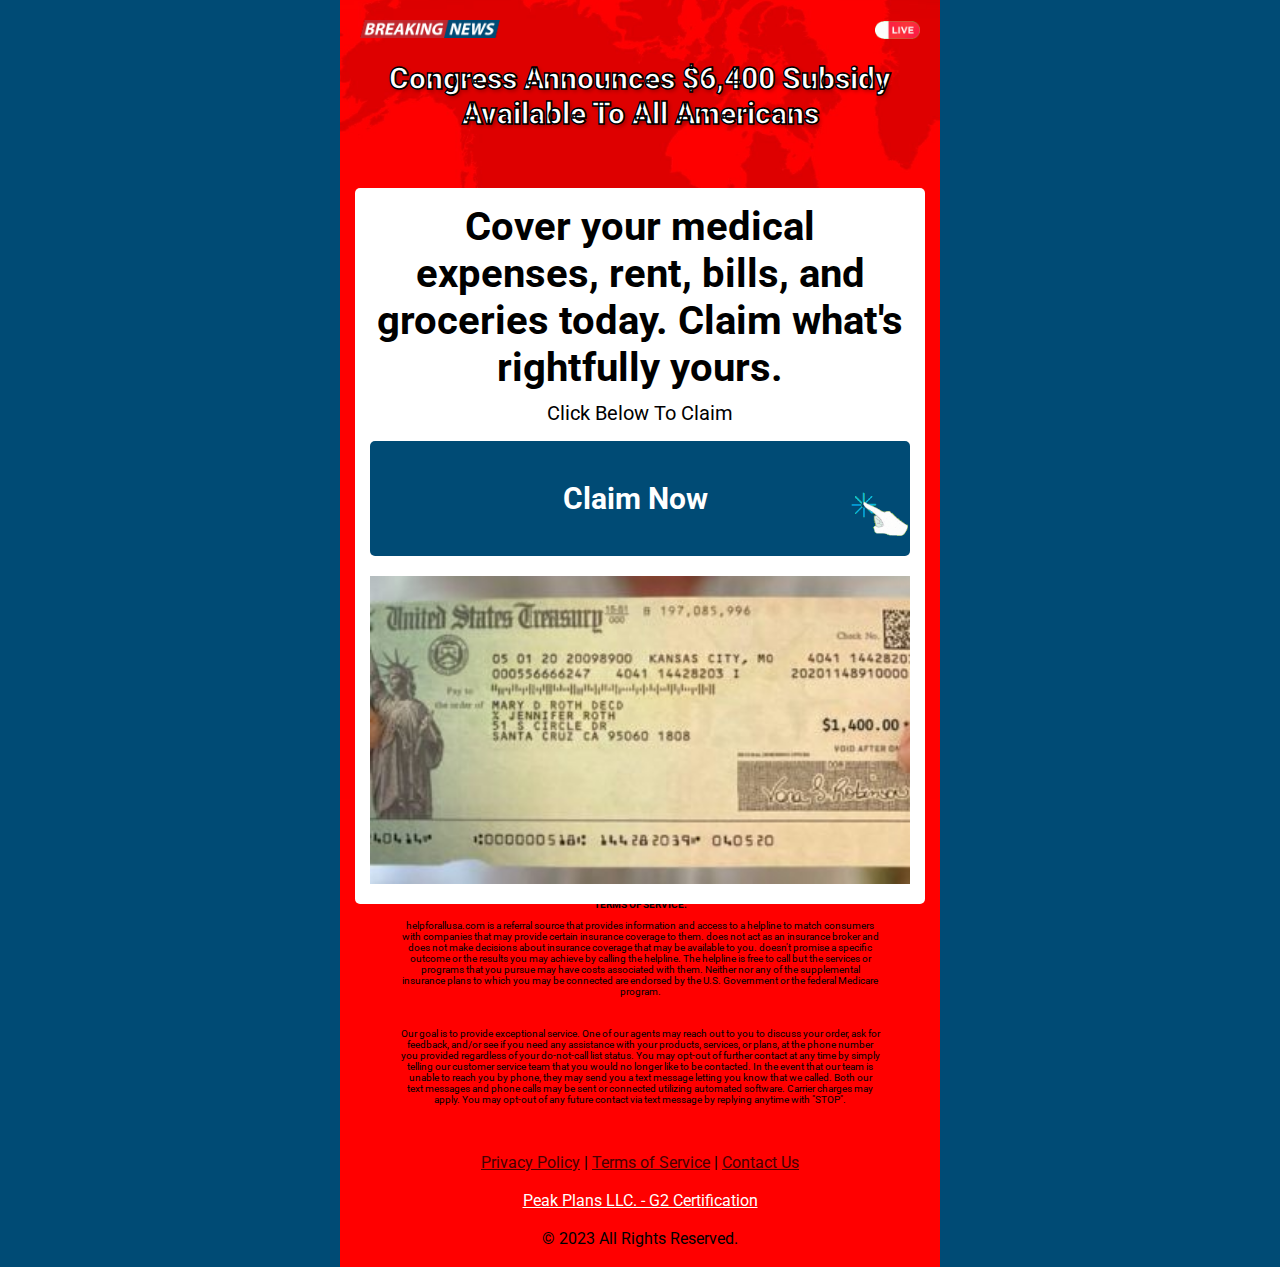
==== commit 85562c18: "minor modifications" ====
--- a/index.html
+++ b/index.html
@@ -1,809 +1,500 @@
 <!DOCTYPE html>
 <html lang="en">
 
-    <head>
-        <meta charset="UTF-8">
-        <meta http-equiv="X-UA-Compatible" content="IE=edge">
-        <meta name="viewport" content="width=device-width, initial-scale=1.0">
-        <title>Subsidy Expiring Soon</title>
-        <link rel="stylesheet" href="https://unpkg.com/swiper/swiper-bundle.min.css">
-        <script src="https://unpkg.com/swiper/swiper-bundle.min.js"></script>
-        <link rel="preconnect" href="https://fonts.googleapis.com">
-        <link rel="preconnect" href="https://fonts.gstatic.com" crossorigin="">
-        <link href="https://fonts.googleapis.com/css2?family=Roboto:wght@400;500;900&;display=swap" rel="stylesheet">
-        <meta name="robots" content="noindex">
-        <script type="text/javascript" src="configs.js"></script>
-        <style>
-            body,
-            html {
-                min-height: 100%;
-                margin: 0;
-                background-color: #004b75;
-                font-family: "Roboto", sans-serif;
-                overflow-x: hidden;
-            }
-
-            .form-wrapper {
-                background-color: white;
-                min-height: 63vh;
-                border-radius: 5px;
-                max-width: 100vw;
-                box-sizing: border-box;
-                /* Added this line */
-                padding-bottom: 10vh;
-            }
-
-            /* BUTTONS */
-            .button-positive {
-                background-color: #004b75;
-                color: white;
-                border-radius: 5px;
-                padding: 18px;
-                text-align: center;
-                font-weight: medium;
-                font-size: 29px;
-                cursor: pointer;
-            }
-
-            .button-positive:hover {
-                background-color: #003452;
-            }
-
-            /** Button positive large **/
-            .button-positive-large {
-                display: flex;
-                align-items: center;
-                width: 100%;
-                box-sizing: border-box;
-                padding: 40px 30px;
-                background-color: #004b75;
-                color: white;
-                border-radius: 5px;
-                cursor: pointer;
-                transition: background-color 0.3s;
-                cursor: pointer;
-            }
-
-            .button-positive-large:hover {
-                background-color: #003452;
-            }
-
-            .button-positive-large div:first-child {
-                font-size: 33px;
-                margin-right: 10px;
-            }
-
-            .button-positive-large div:last-child {
-                font-size: 30px;
-                font-weight: bold;
-                flex-grow: 1;
-                text-align: center;
-            }
-
-            /** Button positive call **/
-            .button-positive-call {
-                display: flex;
-                align-items: center;
-                width: 100%;
-                box-sizing: border-box;
-                padding: 23px 30px;
-                background-color: #004b75;
-                color: white;
-                border-radius: 5px;
-                cursor: pointer;
-                transition: background-color 0.3s;
-                cursor: pointer;
-            }
-
-            .button-positive-call:hover {
-                background-color: #003452;
-            }
-
-            .button-positive-call div:first-child {
-                font-size: 30px;
-                margin-right: 10px;
-            }
-
-            .button-positive-call div:last-child {
-                font-size: 23px;
-                font-weight: bold;
-                flex-grow: 1;
-                text-align: center;
-            }
-
-            /** Button negative **/
-            .button-negative {
-                display: flex;
-                align-items: center;
-                width: 100%;
-                box-sizing: border-box;
-                padding: 10px 30px;
-                background-color: #fff;
-                border: 2px solid #004b75;
-                color: #004b75;
-                border-radius: 5px;
-                cursor: pointer;
-                transition: background-color 0.3s;
-                cursor: pointer;
-            }
-
-            .button-negative:hover {
-                background-color: #003452;
-                color: white;
-            }
-
-            .button-negative div:first-child {
-                font-size: 33px;
-                margin-right: 10px;
-            }
-
-            .button-negative div:last-child {
-                font-size: 30px;
-                font-weight: bold;
-                flex-grow: 1;
-                text-align: center;
-            }
-
-            /** other styles **/
-            .min-full-height {
-                min-height: 89vh;
-            }
-
-            .content {
-                background-image: url("Images/bg.jpg");
-                background-size: cover;
-                background-repeat: no-repeat;
-                background-position: center;
-                text-align: center;
-                font-size: 20px;
-                max-width: 600px;
-                margin: 0 auto;
-            }
-
-            .title {
-                margin-bottom: 15px;
-                font-size: 30px;
-                font-weight: 900;
-                text-align: center;
-                color: white;
-                -webkit-text-stroke-width: 1.5px;
-                -webkit-text-stroke-color: black;
-                text-shadow: 2px 2px 4px rgba(0, 0, 0, 0.3);
-            }
-
-            .breaking-and-live {
-                display: flex;
-                justify-content: space-between;
-            }
-
-            .persistent-header {
-                padding: 20px 20px 0px;
-            }
-
-            .swiper-padding {
-                padding: 10px;
-            }
-
-            .swiper-slide {
-                display: flex;
-                align-items: center;
-                justify-content: center;
-            }
-
-            .slide-content {
-                width: calc(100% - 20px);
-                /* subtracting 20px padding from each side */
-                padding: 10px;
-                box-sizing: border-box;
-            }
-
-            .count {
-                font-size: 15px;
-                margin-bottom: 20px;
-                margin-top: 30px;
-            }
-
-            .question {
-                font-size: 26px;
-                font-weight: bold;
-                margin-top: 0px;
-                margin-bottom: 35px;
-                list-style: 28px;
-            }
-
-            .explainer {
-                font-size: 23px;
-            }
-
-            @keyframes throb {
-                0% {
-                    transform: scale(1);
-                }
-
-                50% {
-                    transform: scale(1.2);
-                }
-
-                100% {
-                    transform: scale(1);
-                }
-            }
-
-            .throbbing {
-                display: inline-block;
-                color: red;
-                animation: throb 1.5s infinite;
-            }
-
-            /** Desktop styling for slider **/
-            @media (min-width: 600px) {
-                .footer {
-                    padding-top: 100px;
-                }
-
-                .title {
-                    padding-bottom: 150px;
-                }
-
-                .swiper-container {
-                    height: 500px;
-                }
-
-                .swiper-slide {
-                    height: 100%;
-                }
-
-                .swiper-padding {
-                    padding: 0px;
-                }
-
-                .swiper-slide {
-                    visibility: hidden;
-                    display: flex;
-                    align-items: center;
-                    justify-content: center;
-                }
-
-                .swiper-slide-active {
-                    visibility: visible;
-                }
-
-                .slide-content {
-                    width: calc(100% - 30px);
-                    /* subtracting 20px padding from each side */
-                    padding: 15px;
-                    box-sizing: border-box;
-                }
-
-                .count {
-                    font-size: 20px;
-                    margin-bottom: 10px;
-                }
-
-                .question {
-                    font-size: 40px;
-                    font-weight: bold;
-                    margin-bottom: 10px;
-                }
-
-                .explainer {
-                    font-size: 30px;
-                }
-            }
-        </style>
-        <script>
-            let form_answers = {
-                earns_less_than_50k_per_year: "",
-                has_medicaid_or_medicare: "",
-                age_range: "",
-                angle: "subsidy",
-            };
-        </script>
-    </head>
-
-    <body cz-shortcut-listen="true">
-        <!-- Min 100vh -->
-        <div class="min-full-height content">
-            <div class="persistent-header">
-                <div class="breaking-and-live">
-                    <div>
-                        <img style="height: 36px" src="Images/breaking-news.png" alt="Breaking news">
-                    </div>
-                    <div>
-                        <img style="height: 18px" src="Images/live.gif" alt="Live">
-                    </div>
+<head>
+    <meta charset="UTF-8">
+    <meta http-equiv="X-UA-Compatible" content="IE=edge">
+    <meta name="viewport" content="width=device-width, initial-scale=1.0">
+    <title>Subsidy Expiring Soon</title>
+    <link rel="stylesheet" href="https://unpkg.com/swiper/swiper-bundle.min.css">
+    <script src="https://unpkg.com/swiper/swiper-bundle.min.js"></script>
+    <link rel="preconnect" href="https://fonts.googleapis.com">
+    <link rel="preconnect" href="https://fonts.gstatic.com" crossorigin="">
+    <link href="https://fonts.googleapis.com/css2?family=Roboto:wght@400;500;900&;display=swap" rel="stylesheet">
+    <meta name="robots" content="noindex">
+    <script type="text/javascript" src="configs.js"></script>
+    <link rel="stylesheet" href="/style.css">
+    <script>
+        let form_answers = {
+            earns_less_than_50k_per_year: "",
+            has_medicaid_or_medicare: "",
+            age_range: "",
+            angle: "subsidy",
+        };
+    </script>
+</head>
+
+<body cz-shortcut-listen="true">
+    <!-- Min 100vh -->
+    <div class="min-full-height content">
+        <div class="persistent-header">
+            <div class="breaking-and-live">
+                <div>
+                    <img style="height: 36px" src="Images/breaking-news.png" alt="Breaking news">
                 </div>
-                <div class="title">
-                    Congress Announces $6,400 Subsidy Available To All Americans
+                <div>
+                    <img style="height: 18px" src="Images/live.gif" alt="Live">
                 </div>
             </div>
-            <!-- Form Area-->
-            <div class="form">
-                <div class="swiper-padding">
-                    <div class="swiper-container swiper-initialized swiper-horizontal swiper-backface-hidden">
-                        <div class="swiper-wrapper" id="swiper-wrapper-f1cf4ecb891c9f36" aria-live="polite">
-                            <!-- Page 1-->
-                            <div class="swiper-slide swiper-slide-active" role="group" aria-label="1 / 5"
-                                style="width: 557px;">
-                                <div class="form-wrapper slide-content" id="page-1">
-                                    <div class="question" style="margin-bottom: 10px">
-                                        Cover your medical expenses, rent, bills, and groceries
-                                        today. Claim what's rightfully yours.
+            <div class="title">
+                Congress Announces $6,400 Subsidy Available To All Americans
+            </div>
+        </div>
+        <!-- Form Area-->
+        <div class="form">
+            <div class="swiper-padding">
+                <div class="swiper-container swiper-initialized swiper-horizontal swiper-backface-hidden">
+                    <div class="swiper-wrapper" id="swiper-wrapper-f1cf4ecb891c9f36" aria-live="polite">
+                        <!-- Page 1-->
+                        <div class="swiper-slide swiper-slide-active" role="group" aria-label="1 / 5"
+                            style="width: 557px;">
+                            <div class="form-wrapper slide-content" id="page-1">
+                                <div class="question" style="margin-bottom: 10px">
+                                    Cover your medical expenses, rent, bills, and groceries
+                                    today. Claim what's rightfully yours.
+                                </div>
+                                <div style="margin-bottom: 16px">Click Below To Claim</div>
+                                <div class="button-positive-large next-button" style="margin-bottom: 20px">
+                                    <div>Claim Now</div>
+                                </div>
+                                <div class="next-button button2">
+                                    <img style="width: 100%" src="Images/tap.gif">
+                                </div>
+                                <div>
+                                    <img src="Images/check-1400.jpg" style="width: 100%">
+                                </div>
+                            </div>
+                        </div>
+                        <!-- Page 2-->
+                        <div class="swiper-slide swiper-slide-next" role="group" aria-label="2 / 5"
+                            style="width: 557px;">
+                            <div class="form-wrapper slide-content" id="page-2">
+                                <div class="count">1 of 3</div>
+                                <div class="question">
+                                    Do you earn less than $50,000 per year?
+                                </div>
+                                <div class="button-positive-large next-button" style="margin-bottom: 20px"
+                                    onclick="form_answers.earns_less_than_50k_per_year = 'yes'">
+                                    <!-- Check Icon -->
+                                    <svg xmlns="http://www.w3.org/2000/svg" fill="none" viewBox="0 0 24 24"
+                                        stroke-width="4.5" stroke="currentColor" class="w-6 h-6" width="33px"
+                                        height="33px">
+                                        <path stroke-linecap="round" stroke-linejoin="round" d="M4.5 12.75l6 6 9-13.5">
+                                        </path>
+                                    </svg>
+                                    <!-- / Check Icon -->
+                                    <div>Yes</div>
+                                </div>
+                                <div class="next-button button2"
+                                    onclick="form_answers.earns_less_than_50k_per_year = 'yes'">
+                                    <img style="width: 100%" src="Images/tap.gif">
+                                </div>
+                                <div class="button-negative next-button" style="margin-bottom: 20px"
+                                    onclick="form_answers.earns_less_than_50k_per_year = 'no'">
+                                    <!-- X Icon -->
+                                    <svg xmlns="http://www.w3.org/2000/svg" fill="none" viewBox="0 0 24 24"
+                                        stroke-width="4.5" stroke="currentColor" class="w-6 h-6" width="33px"
+                                        height="33px">
+                                        <path stroke-linecap="round" stroke-linejoin="round" d="M6 18L18 6M6 6l12 12">
+                                        </path>
+                                    </svg>
+                                    <!-- / X Icon -->
+                                    <div>No</div>
+                                </div>
+                                <div class="explainer">
+                                    You must earn less than $50,000 per year to qualify.
+                                </div>
+                            </div>
+                        </div>
+                        <!-- Page 3-->
+                        <div class="swiper-slide" role="group" aria-label="3 / 5" style="width: 557px;">
+                            <div class="form-wrapper slide-content" id="page-3">
+                                <div class="count">2 of 3</div>
+                                <div class="question">Are you on Medicare or Medicaid?</div>
+                                <div class="button-positive-large next-button" style="margin-bottom: 20px"
+                                    onclick="form_answers.has_medicaid_or_medicare = 'no'">
+                                    <!-- Check Icon -->
+                                    <svg xmlns="http://www.w3.org/2000/svg" fill="none" viewBox="0 0 24 24"
+                                        stroke-width="4.5" stroke="currentColor" class="w-6 h-6" width="33px"
+                                        height="33px">
+                                        <path stroke-linecap="round" stroke-linejoin="round" d="M4.5 12.75l6 6 9-13.5">
+                                        </path>
+                                    </svg>
+                                    <!-- / Check Icon -->
+                                    <div>No</div>
+                                </div>
+                                <div class="next-button button2" onclick="form_answers.has_medicaid_or_medicare = 'no'">
+                                    <img style="width: 100%" src="Images/tap.gif">
+                                </div>
+                                <div class="button-negative next-button" style="margin-bottom: 20px"
+                                    onclick="form_answers.has_medicaid_or_medicare = 'yes'">
+                                    <!-- X Icon -->
+                                    <svg xmlns="http://www.w3.org/2000/svg" fill="none" viewBox="0 0 24 24"
+                                        stroke-width="4.5" stroke="currentColor" class="w-6 h-6" width="33px"
+                                        height="33px">
+                                        <path stroke-linecap="round" stroke-linejoin="round" d="M6 18L18 6M6 6l12 12">
+                                        </path>
+                                    </svg>
+                                    <!-- / X Icon -->
+                                    <div>Yes</div>
+                                </div>
+                                <div class="explainer">
+                                    To qualify, you must not be on Medicare or Medicaid.
+                                </div>
+                            </div>
+                        </div>
+                        <!-- Page 4-->
+                        <div class="swiper-slide" role="group" aria-label="4 / 5" style="width: 557px;">
+                            <div class="form-wrapper slide-content" id="page-4">
+                                <div class="count">Last question!</div>
+                                <div class="question" style="margin-bottom: 67px">
+                                    How old are you?
+                                </div>
+                                <div class="button-positive-large next-button" style="margin-bottom: 20px"
+                                    onclick="form_answers.age_range = '18-to-64'">
+                                    <!-- Check Icon -->
+                                    <svg xmlns="http://www.w3.org/2000/svg" fill="none" viewBox="0 0 24 24"
+                                        stroke-width="4.5" stroke="currentColor" class="w-6 h-6" width="33px"
+                                        height="33px">
+                                        <path stroke-linecap="round" stroke-linejoin="round" d="M4.5 12.75l6 6 9-13.5">
+                                        </path>
+                                    </svg>
+                                    <!-- / Check Icon -->
+                                    <div>18 to 64</div>
+                                </div>
+                                <div class="next-button button2" onclick="form_answers.age_range = '18-to-64'">
+                                    <img style="width: 100%" src="Images/tap.gif">
+                                </div>
+                                <div class="button-negative next-button" style="margin-bottom: 20px"
+                                    onclick="form_answers.age_range = 'over-65'">
+                                    <!-- X Icon -->
+                                    <svg xmlns="http://www.w3.org/2000/svg" fill="none" viewBox="0 0 24 24"
+                                        stroke-width="4.5" stroke="currentColor" class="w-6 h-6" width="33px"
+                                        height="33px">
+                                        <path stroke-linecap="round" stroke-linejoin="round" d="M6 18L18 6M6 6l12 12">
+                                        </path>
+                                    </svg>
+                                    <!-- / X Icon -->
+                                    <div>Over 65</div>
+                                </div>
+                                <div class="explainer">
+                                    You must be between 18 to 64 years old to qualify.
+                                </div>
+                            </div>
+                        </div>
+                        <!-- Page 5 (Last page)-->
+                        <div class="swiper-slide" role="group" aria-label="5 / 5" style="width: 557px;">
+                            <div class="form-wrapper slide-content" id="page-5">
+                                <div style="width: 100%">
+                                    <img style="width: 100%" src="Images/congrats.png" alt="Congratulations!">
+                                </div>
+                                <div style="font-size: 22px; padding: 19px 4px">
+                                    You pre-qualify! Call immediately to claim your
+                                    <strong style="text-decoration: underline">$6,400</strong> Monthly
+                                    Subsidy &amp; <strong>$0</strong> Health Plan.
+                                </div>
+                                <!-- C2C Button-->
+                                <a id="btnlnk" href="tel: +18339320043" style="text-decoration: none">
+                                    <div class="button-positive-call" style="margin-bottom: 20px">
+                                        <div>
+                                            <img style="width: 29px" src="Images/phone.png">
+                                        </div>
+                                        <div>Click to Call Now</div>
                                     </div>
-                                    <div style="margin-bottom: 16px">Click Below To Claim</div>
-                                    <div class="button-positive-large next-button" style="margin-bottom: 20px">
-                                        <div>Claim Now</div>
-                                    </div>
-                                    <div style="
-                                    position: absolute;
-                                    width: 65px;
-                                    right: 0;
-                                    margin-top: -86px;
-                                    margin-right: 26px;
-                                    " class="next-button">
+                                </a>
+                                <a id="btnlnk1" href="tel: +18339320043" style="text-decoration: none">
+                                    <div class="next-button button1">
                                         <img style="width: 100%" src="Images/tap.gif">
                                     </div>
-                                    <div>
-                                        <img src="Images/check-1400.jpg" style="width: 100%">
-                                    </div>
-                                </div>
-                            </div>
-                            <!-- Page 2-->
-                            <div class="swiper-slide swiper-slide-next" role="group" aria-label="2 / 5"
-                                style="width: 557px;">
-                                <div class="form-wrapper slide-content" id="page-2">
-                                    <div class="count">1 of 3</div>
-                                    <div class="question">
-                                        Do you earn less than $50,000 per year?
-                                    </div>
-                                    <div class="button-positive-large next-button" style="margin-bottom: 20px"
-                                        onclick="form_answers.earns_less_than_50k_per_year = 'yes'">
-                                        <!-- Check Icon -->
-                                        <svg xmlns="http://www.w3.org/2000/svg" fill="none" viewBox="0 0 24 24"
-                                            stroke-width="4.5" stroke="currentColor" class="w-6 h-6" width="33px"
-                                            height="33px">
-                                            <path stroke-linecap="round" stroke-linejoin="round"
-                                                d="M4.5 12.75l6 6 9-13.5">
-                                            </path>
-                                        </svg>
-                                        <!-- / Check Icon -->
-                                        <div>Yes</div>
-                                    </div>
-                                    <div style="
-                                    position: absolute;
-                                    width: 65px;
-                                    right: 0;
-                                    margin-top: -86px;
-                                    margin-right: 26px;
-                                    " class="next-button" onclick="form_answers.earns_less_than_50k_per_year = 'yes'">
-                                        <img style="width: 100%" src="Images/tap.gif">
-                                    </div>
-                                    <div class="button-negative next-button" style="margin-bottom: 20px"
-                                        onclick="form_answers.earns_less_than_50k_per_year = 'no'">
-                                        <!-- X Icon -->
-                                        <svg xmlns="http://www.w3.org/2000/svg" fill="none" viewBox="0 0 24 24"
-                                            stroke-width="4.5" stroke="currentColor" class="w-6 h-6" width="33px"
-                                            height="33px">
-                                            <path stroke-linecap="round" stroke-linejoin="round"
-                                                d="M6 18L18 6M6 6l12 12">
-                                            </path>
-                                        </svg>
-                                        <!-- / X Icon -->
-                                        <div>No</div>
-                                    </div>
-                                    <div class="explainer">
-                                        You must earn less than $50,000 per year to qualify.
-                                    </div>
-                                </div>
-                            </div>
-                            <!-- Page 3-->
-                            <div class="swiper-slide" role="group" aria-label="3 / 5" style="width: 557px;">
-                                <div class="form-wrapper slide-content" id="page-3">
-                                    <div class="count">2 of 3</div>
-                                    <div class="question">Are you on Medicare or Medicaid?</div>
-                                    <div class="button-positive-large next-button" style="margin-bottom: 20px"
-                                        onclick="form_answers.has_medicaid_or_medicare = 'no'">
-                                        <!-- Check Icon -->
-                                        <svg xmlns="http://www.w3.org/2000/svg" fill="none" viewBox="0 0 24 24"
-                                            stroke-width="4.5" stroke="currentColor" class="w-6 h-6" width="33px"
-                                            height="33px">
-                                            <path stroke-linecap="round" stroke-linejoin="round"
-                                                d="M4.5 12.75l6 6 9-13.5">
-                                            </path>
-                                        </svg>
-                                        <!-- / Check Icon -->
-                                        <div>No</div>
-                                    </div>
-                                    <div style="
-                                    position: absolute;
-                                    width: 65px;
-                                    right: 0;
-                                    margin-top: -86px;
-                                    margin-right: 26px;
-                                    " class="next-button" onclick="form_answers.has_medicaid_or_medicare = 'no'">
-                                        <img style="width: 100%" src="Images/tap.gif">
-                                    </div>
-                                    <div class="button-negative next-button" style="margin-bottom: 20px"
-                                        onclick="form_answers.has_medicaid_or_medicare = 'yes'">
-                                        <!-- X Icon -->
-                                        <svg xmlns="http://www.w3.org/2000/svg" fill="none" viewBox="0 0 24 24"
-                                            stroke-width="4.5" stroke="currentColor" class="w-6 h-6" width="33px"
-                                            height="33px">
-                                            <path stroke-linecap="round" stroke-linejoin="round"
-                                                d="M6 18L18 6M6 6l12 12">
-                                            </path>
-                                        </svg>
-                                        <!-- / X Icon -->
-                                        <div>Yes</div>
-                                    </div>
-                                    <div class="explainer">
-                                        To qualify, you must not be on Medicare or Medicaid.
-                                    </div>
-                                </div>
-                            </div>
-                            <!-- Page 4-->
-                            <div class="swiper-slide" role="group" aria-label="4 / 5" style="width: 557px;">
-                                <div class="form-wrapper slide-content" id="page-4">
-                                    <div class="count">Last question!</div>
-                                    <div class="question" style="margin-bottom: 67px">
-                                        How old are you?
-                                    </div>
-                                    <div class="button-positive-large next-button" style="margin-bottom: 20px"
-                                        onclick="form_answers.age_range = '18-to-64'">
-                                        <!-- Check Icon -->
-                                        <svg xmlns="http://www.w3.org/2000/svg" fill="none" viewBox="0 0 24 24"
-                                            stroke-width="4.5" stroke="currentColor" class="w-6 h-6" width="33px"
-                                            height="33px">
-                                            <path stroke-linecap="round" stroke-linejoin="round"
-                                                d="M4.5 12.75l6 6 9-13.5">
-                                            </path>
-                                        </svg>
-                                        <!-- / Check Icon -->
-                                        <div>18 to 64</div>
-                                    </div>
-                                    <div style="
-                                    position: absolute;
-                                    width: 65px;
-                                    right: 0;
-                                    margin-top: -86px;
-                                    margin-right: 26px;
-                                    " class="next-button" onclick="form_answers.age_range = '18-to-64'">
-                                        <img style="width: 100%" src="Images/tap.gif">
-                                    </div>
-                                    <div class="button-negative next-button" style="margin-bottom: 20px"
-                                        onclick="form_answers.age_range = 'over-65'">
-                                        <!-- X Icon -->
-                                        <svg xmlns="http://www.w3.org/2000/svg" fill="none" viewBox="0 0 24 24"
-                                            stroke-width="4.5" stroke="currentColor" class="w-6 h-6" width="33px"
-                                            height="33px">
-                                            <path stroke-linecap="round" stroke-linejoin="round"
-                                                d="M6 18L18 6M6 6l12 12">
-                                            </path>
-                                        </svg>
-                                        <!-- / X Icon -->
-                                        <div>Over 65</div>
-                                    </div>
-                                    <div class="explainer">
-                                        You must be between 18 to 64 years old to qualify.
-                                    </div>
-                                </div>
-                            </div>
-                            <!-- Page 5 (Last page)-->
-                            <div class="swiper-slide" role="group" aria-label="5 / 5" style="width: 557px;">
-                                <div class="form-wrapper slide-content" id="page-5">
-                                    <div style="width: 100%">
-                                        <img style="width: 100%" src="Images/congrats.png" alt="Congratulations!">
-                                    </div>
-                                    <div style="font-size: 22px; padding: 19px 4px">
-                                        You pre-qualify! Call immediately to claim your
-                                        <strong style="text-decoration: underline">$6,400</strong> Monthly
-                                        Subsidy &amp; <strong>$0</strong> Health Plan.
-                                    </div>
-                                    <!-- C2C Button-->
-                                    <a id="btnlnk" href="tel: +18339320043" style="text-decoration: none">
-                                        <div class="button-positive-call" style="margin-bottom: 20px">
-                                            <div>
-                                                <img style="width: 29px" src="Images/phone.png">
-                                            </div>
-                                            <div>Click to Call Now</div>
-                                        </div>
-                                    </a>
-                                    <a id="btnlnk1" href="tel: +18339320043" style="text-decoration: none">
-                                        <div style="
-                                        position: absolute;
-                                        width: 65px;
-                                        right: 0;
-                                        margin-top: -68px;
-                                        margin-right: 14px;
-                                        " class="next-button">
-                                            <img style="width: 100%" src="Images/tap.gif">
-                                        </div>
-                                    </a>
-                                    <div style="margin-bottom: 20px">
-                                        <a id="btnlnk2" href="tel: +18339320043" style="color: red">
-                                            Call Now </a>
-                                    </div>
-                                    <!-- congrats page footer content-->
-                                    <div style="font-size: 17px">
-                                        Live Wait Time:
-                                        <strong class="throbbing" style="color: green">0</strong>
-                                        minutes
-                                        <br><br>
-                                        Available Agents: <strong class="throbbing">4</strong>
-                                    </div>
-                                    <div style="width: 100%; margin-top: 20px">
-                                        <img style="width: 65%" src="Images/whitehouse.png">
-                                    </div>
+                                </a>
+                                <div style="margin-bottom: 20px">
+                                    <a id="btnlnk2" href="tel: +18339320043" style="color: red">
+                                        Call Now </a>
+                                </div>
+                                <!-- congrats page footer content-->
+                                <div style="font-size: 17px">
+                                    Live Wait Time:
+                                    <strong class="throbbing" style="color: green">0</strong>
+                                    minutes
+                                    <br><br>
+                                    Available Agents: <strong class="throbbing">4</strong>
+                                </div>
+                                <div style="width: 100%; margin-top: 20px">
+                                    <img style="width: 65%" src="Images/whitehouse.png">
                                 </div>
                             </div>
                         </div>
-                        <span class="swiper-notification" aria-live="assertive" aria-atomic="true"></span>
                     </div>
-                </div>
-            </div>
-            <!-- / Form Area -->
-        </div>
-        <!-- / Min 100vh -->
-        <!-- Footer -->
-        <div style="margin-top: -2px">
-            <div style="max-width: 600px; background-color: #ff0000; margin: 0 auto">
-                <div style="padding: 0px; text-align: center">
-                    <div class="footer">
-                        <div style="width: 80%; font-size: x-small; margin: 0 auto;">
-                            <b>TERMS OF SERVICE:</b>
-                            <p>
-                                <span id="domainName"></span> is a referral source that provides
-                                information and access to a
-                                helpline to
-                                match
-                                consumers with companies that may provide certain insurance coverage to them.
-                                <span id="domainName"></span> does not
-                                act as an insurance broker and does not make decisions about insurance coverage that may
-                                be
-                                available to
-                                you.
-                                <span id="domainName"></span> doesn't promise a specific outcome or the results you may
-                                achieve
-                                by
-                                calling the
-                                helpline. The helpline is free to call but the services or programs that you pursue may
-                                have
-                                costs
-                                associated with them. Neither
-                                <span id="domainName"></span> nor any of the supplemental insurance
-                                plans
-                                to which you
-                                may be connected are endorsed by the U.S. Government or the federal Medicare program.
-                            </p>
-                            <br>
-                            <p>
-                                Our goal is to provide exceptional service. One of our agents may reach out to you to
-                                discuss your order,
-                                ask for feedback, and/or see if you need any assistance with your products, services, or
-                                plans, at the
-                                phone number you provided regardless of your do-not-call list status. You may opt-out of
-                                further contact
-                                at any time by simply telling our customer service team that you would no longer like to
-                                be
-                                contacted. In
-                                the event that our team is unable to reach you by phone, they may send you a text
-                                message
-                                letting you know
-                                that we called. Both our text messages and phone calls may be sent or connected
-                                utilizing
-                                automated
-                                software. Carrier charges may apply. You may opt-out of any future contact via text
-                                message
-                                by replying
-                                anytime with "STOP".
-                            </p>
-                        </div>
-                        <br>
-                        <br>
-                        <div>
-                            <a href="privacy.html" style="color: #470000">Privacy Policy</a>
-                            |
-                            <a href="tos.html" style="color: #470000">Terms of Service</a>
-                            |
-                            <a href="contact.html" style="color: #470000">Contact Us</a>
-                        </div>
-                        <br>
-                        <a id="G2Element" style="color: white;"></a>
-                        <br>
-                        <br>
-                        <div>© 2023 All Rights Reserved.</div>
-                        <br>
-                    </div>
+                    <span class="swiper-notification" aria-live="assertive" aria-atomic="true"></span>
                 </div>
             </div>
         </div>
-
-        <!-- / Footer-->
-        <script>
-            body();
-            document.addEventListener("DOMContentLoaded", function () {
-                var swiper = new Swiper(".swiper-container", {
-                    direction: "horizontal",
-                    loop: false,
-                    allowSlideNext: false,
-                    allowSlidePrev: false,
-                });
-
-                function addNextButtonListener(pageSelector) {
-                    var buttons = document.querySelectorAll(
-                        pageSelector + " .next-button"
-                    );
-                    buttons.forEach(function (button) {
-                        button.addEventListener("click", function () {
-                            swiper.allowSlideNext = true;
-                            swiper.slideNext();
-                            swiper.allowSlideNext = false;
-                        });
-                    });
-                }
-
-                // Add event listeners for each page
-                addNextButtonListener("#page-1");
-                addNextButtonListener("#page-2");
-                addNextButtonListener("#page-3");
-                addNextButtonListener("#page-4");
-
-                // Helper function to stop all audios
-                function stopAllAudio() {
-                    audio1.pause();
-                    audio1.currentTime = 0;
-                    audio2.pause();
-                    audio2.currentTime = 0;
-                    audio3.pause();
-                    audio3.currentTime = 0;
-                    audio4.pause();
-                    audio4.currentTime = 0;
-                }
-
-                // Special behavior for page 1: play audio
-                var audio1 = new Audio("Audios/audio1.mp3");
-                var page1buttons = document.querySelectorAll("#page-1 .next-button");
-                page1buttons.forEach(function (button) {
+        <!-- / Form Area -->
+    </div>
+    <!-- / Min 100vh -->
+    <!-- Footer -->
+    <div style="margin-top: -2px">
+        <div style="max-width: 600px; background-color: #ff0000; margin: 0 auto">
+            <div style="padding: 0px; text-align: center">
+                <div class="footer">
+                    <div style="width: 80%; font-size: x-small; margin: 0 auto;">
+                        <b>TERMS OF SERVICE:</b>
+                        <p>
+                            <span id="domainName"></span> is a referral source that provides
+                            information and access to a
+                            helpline to
+                            match
+                            consumers with companies that may provide certain insurance coverage to them.
+                            <span id="domainName"></span> does not
+                            act as an insurance broker and does not make decisions about insurance coverage that may
+                            be
+                            available to
+                            you.
+                            <span id="domainName"></span> doesn't promise a specific outcome or the results you may
+                            achieve
+                            by
+                            calling the
+                            helpline. The helpline is free to call but the services or programs that you pursue may
+                            have
+                            costs
+                            associated with them. Neither
+                            <span id="domainName"></span> nor any of the supplemental insurance
+                            plans
+                            to which you
+                            may be connected are endorsed by the U.S. Government or the federal Medicare program.
+                        </p>
+                        <br>
+                        <p>
+                            Our goal is to provide exceptional service. One of our agents may reach out to you to
+                            discuss your order,
+                            ask for feedback, and/or see if you need any assistance with your products, services, or
+                            plans, at the
+                            phone number you provided regardless of your do-not-call list status. You may opt-out of
+                            further contact
+                            at any time by simply telling our customer service team that you would no longer like to
+                            be
+                            contacted. In
+                            the event that our team is unable to reach you by phone, they may send you a text
+                            message
+                            letting you know
+                            that we called. Both our text messages and phone calls may be sent or connected
+                            utilizing
+                            automated
+                            software. Carrier charges may apply. You may opt-out of any future contact via text
+                            message
+                            by replying
+                            anytime with "STOP".
+                        </p>
+                    </div>
+                    <br>
+                    <br>
+                    <div>
+                        <a href="privacy.html" class="color1">Privacy Policy</a>
+                        |
+                        <a href="tos.html" class="color1">Terms of Service</a>
+                        |
+                        <a href="contact.html" class="color1">Contact Us</a>
+                    </div>
+                    <br>
+                    <a id="G2Element" class="color2"></a>
+                    <br>
+                    <br>
+                    <div>© 2023 All Rights Reserved.</div>
+                    <br>
+                </div>
+            </div>
+        </div>
+    </div>
+
+    <!-- / Audio Call functions-->
+    <script>
+        body();
+        document.addEventListener("DOMContentLoaded", function () {
+            var swiper = new Swiper(".swiper-container", {
+                direction: "horizontal",
+                loop: false,
+                allowSlideNext: false,
+                allowSlidePrev: false,
+            });
+
+            function addNextButtonListener(pageSelector) {
+                var buttons = document.querySelectorAll(
+                    pageSelector + " .next-button"
+                );
+                buttons.forEach(function (button) {
                     button.addEventListener("click", function () {
-                        stopAllAudio();
-                        audio1.play();
+                        swiper.allowSlideNext = true;
+                        swiper.slideNext();
+                        swiper.allowSlideNext = false;
                     });
                 });
-
-                // Special behavior for page 2: play audio
-                var audio2 = new Audio("Audios/audio2.mp3");
-                var page2buttons = document.querySelectorAll("#page-2 .next-button");
-                page2buttons.forEach(function (button) {
-                    button.addEventListener("click", function () {
-                        stopAllAudio();
-                        audio2.play();
-                    });
-                });
-
-                // Special behavior for page 3: play audio
-                var audio3 = new Audio("Audios/audio3.mp3");
-                var page3buttons = document.querySelectorAll("#page-3 .next-button");
-                page3buttons.forEach(function (button) {
-                    button.addEventListener("click", function () {
-                        stopAllAudio();
-                        audio3.play();
-                    });
-                });
-
-                // Special behavior for page 4: play audio
-                var audio4 = new Audio("Audios/audio4.mp3");
-                var page4buttons = document.querySelectorAll("#page-4 .next-button");
-                page4buttons.forEach(function (button) {
-                    button.addEventListener("click", async function () {
-                        if (form_answers.has_medicaid_or_medicare == "no") {
-                            normalnumbers();
-                        }
-                        else {
-                            overflownumbers();
-                        }
-                        stopAllAudio();
-                        audio4.play();
-                    });
+            }
+
+            // Add event listeners for each page
+            addNextButtonListener("#page-1");
+            addNextButtonListener("#page-2");
+            addNextButtonListener("#page-3");
+            addNextButtonListener("#page-4");
+
+            // Helper function to stop all audios
+            function stopAllAudio() {
+                audio1.pause();
+                audio1.currentTime = 0;
+                audio2.pause();
+                audio2.currentTime = 0;
+                audio3.pause();
+                audio3.currentTime = 0;
+                audio4.pause();
+                audio4.currentTime = 0;
+            }
+
+            // Special behavior for page 1: play audio
+            var audio1 = new Audio("Audios/audio1.mp3");
+            var page1buttons = document.querySelectorAll("#page-1 .next-button");
+            page1buttons.forEach(function (button) {
+                button.addEventListener("click", function () {
+                    stopAllAudio();
+                    audio1.play();
                 });
             });
 
-            function normalnumbers() {
-                document.getElementById("btnlnk").href = `tel: ${qualifyNumber}`;
-                document.getElementById("btnlnk1").href = `tel: ${qualifyNumber}`;
-                document.getElementById("btnlnk2").href = `tel: ${qualifyNumber}`;
-
-                var script = document.createElement("script");
-                script.src = "./scripts/g-tag.js";
-                script.type = "text/javascript";
-                script.async = false;
-                document.body.appendChild(script);
-
-                if (addLeadId) {
-                    s = document.createElement("script");
-                    s.id = "LeadiDscript_campaign";
-                    s.type = "text/javascript";
-                    s.async = true;
-                    s.src =
-                        "https://create.lidstatic.com/campaign/a57816b4-6c59-f397-7853-7e14e45d3e1b.js?snippet_version=2&callback=addToQueryString";
-
-                    document.body.appendChild(s);
-                } else {
-                    script = document.createElement("script");
-                    script.src = `https://b-js.ringba.com/${normalRingbaCampaignID}`;
-                    script.async = true;
-                    document.body.appendChild(script);
-                }
-            }
-
-            function overflownumbers() {
-                document.getElementById("btnlnk").href = `tel: ${overflowNumber}`;
-                document.getElementById("btnlnk1").href = `tel: ${overflowNumber}`;
-                document.getElementById("btnlnk2").href = `tel: ${overflowNumber}`;
-
+            // Special behavior for page 2: play audio
+            var audio2 = new Audio("Audios/audio2.mp3");
+            var page2buttons = document.querySelectorAll("#page-2 .next-button");
+            page2buttons.forEach(function (button) {
+                button.addEventListener("click", function () {
+                    stopAllAudio();
+                    audio2.play();
+                });
+            });
+
+            // Special behavior for page 3: play audio
+            var audio3 = new Audio("Audios/audio3.mp3");
+            var page3buttons = document.querySelectorAll("#page-3 .next-button");
+            page3buttons.forEach(function (button) {
+                button.addEventListener("click", function () {
+                    stopAllAudio();
+                    audio3.play();
+                });
+            });
+
+            // Special behavior for page 4: play audio
+            var audio4 = new Audio("Audios/audio4.mp3");
+            var page4buttons = document.querySelectorAll("#page-4 .next-button");
+            page4buttons.forEach(function (button) {
+                button.addEventListener("click", async function () {
+                    if (form_answers.has_medicaid_or_medicare == "no") {
+                        normalnumbers();
+                    }
+                    else {
+                        overflownumbers();
+                    }
+                    stopAllAudio();
+                    audio4.play();
+                });
+            });
+        });
+
+        function body() {
+            var script = document.createElement("script");
+            script.src = `https://www.googletagmanager.com/gtag/js?id=${googleAccountConversionTagID}`;
+            script.type = "text/javascript";
+            script.async = true;
+            document.body.appendChild(script);
+
+            document.getElementById('domainName').innerHTML = domainName;
+
+            document.getElementById('G2Element').innerHTML = G2DisplayName;
+            document.getElementById('G2Element').href = G2Link;
+        }
+    </script>
+    </script>
+    <!-- / Normal call functions-->
+    <script>
+        function normalnumbers() {
+            document.getElementById("btnlnk").href = `tel: ${qualifyNumber}`;
+            document.getElementById("btnlnk1").href = `tel: ${qualifyNumber}`;
+            document.getElementById("btnlnk2").href = `tel: ${qualifyNumber}`;
+
+            var script = document.createElement("script");
+            script.src = "./scripts/g-tag.js";
+            script.type = "text/javascript";
+            script.async = false;
+            document.body.appendChild(script);
+
+            if (addLeadId) {
+                s = document.createElement("script");
+                s.id = "LeadiDscript_campaign";
+                s.type = "text/javascript";
+                s.async = true;
+                s.src =
+                    "https://create.lidstatic.com/campaign/a57816b4-6c59-f397-7853-7e14e45d3e1b.js?snippet_version=2&callback=addToQueryString";
+
+                document.body.appendChild(s);
+            } else {
                 script = document.createElement("script");
-                script.src = `https://b-js.ringba.com/${overflowRingbaCampaignID}`;
+                script.src = `https://b-js.ringba.com/${normalRingbaCampaignID}`;
                 script.async = true;
                 document.body.appendChild(script);
             }
-
-            function body() {
+        }
+        function overflownumbers() {
+            document.getElementById("btnlnk").href = `tel: ${overflowNumber}`;
+            document.getElementById("btnlnk1").href = `tel: ${overflowNumber}`;
+            document.getElementById("btnlnk2").href = `tel: ${overflowNumber}`;
+
+            script = document.createElement("script");
+            script.src = `https://b-js.ringba.com/${overflowRingbaCampaignID}`;
+            script.async = true;
+            document.body.appendChild(script);
+        }
+    </script>
+    <!-- / lead Id function-->
+    <script>
+        function getQueryParams() {
+            var queryString = window.location.search.substring(1);
+            var params = {};
+            var pairs = queryString.split("&");
+
+            for (var i = 0; i < pairs.length; i++) {
+                var pair = pairs[i].split("=");
+                var key = decodeURIComponent(pair[0]);
+                var value = decodeURIComponent(pair[1]);
+                // Check if the key is "leadid"
+                if (key === "leadid") {
+                    return value; // Return the value if the key matches
+                }
+                // Store all query parameters in the params object
+                params[key] = value;
+            }
+            // If "leadid" key is not found, you can return null or perform any other action as needed.
+            return null;
+        }
+        function addToQueryString(value) {
+            if (getQueryParams("leadid") == null) {
+                const currentQueryString = window.location.search;
+                // Check if the current query string is empty or not
+                const separator = currentQueryString ? "&" : "?";
+                // Create the new query string with the "leadid" parameter and its value
+                const newQueryString = `${currentQueryString}${separator}leadid=${encodeURIComponent(
+                    value
+                )}`;
+                // Get the current URL without the query string
+                const urlWithoutQueryString =
+                    window.location.origin + window.location.pathname;
+                // Create the final URL with the updated query string
+                const finalUrl = urlWithoutQueryString + newQueryString;
+                // Update the browser's address bar
+                window.history.replaceState({}, document.title, finalUrl);
+                // Insert Ringba or Retreaver Code here:
                 var script = document.createElement("script");
-                script.src = `https://www.googletagmanager.com/gtag/js?id=${googleAccountConversionTagID}`;
-                script.type = "text/javascript";
+                script.src = `//b-js.ringba.com/${normalRingbaCampaignID}`;
                 script.async = true;
-                document.body.appendChild(script);
-
-                document.getElementById('domainName').innerHTML = domainName;
-
-                document.getElementById('G2Element').innerHTML = G2DisplayName;
-                document.getElementById('G2Element').href = G2Link;
+                document.head.appendChild(script);
             }
-
-            function getQueryParams() {
-                var queryString = window.location.search.substring(1);
-                var params = {};
-                var pairs = queryString.split("&");
-
-                for (var i = 0; i < pairs.length; i++) {
-                    var pair = pairs[i].split("=");
-                    var key = decodeURIComponent(pair[0]);
-                    var value = decodeURIComponent(pair[1]);
-                    // Check if the key is "leadid"
-                    if (key === "leadid") {
-                        return value; // Return the value if the key matches
-                    }
-                    // Store all query parameters in the params object
-                    params[key] = value;
-                }
-                // If "leadid" key is not found, you can return null or perform any other action as needed.
-                return null;
-            }
-
-            function addToQueryString(value) {
-                if (getQueryParams("leadid") == null) {
-                    const currentQueryString = window.location.search;
-                    // Check if the current query string is empty or not
-                    const separator = currentQueryString ? "&" : "?";
-                    // Create the new query string with the "leadid" parameter and its value
-                    const newQueryString = `${currentQueryString}${separator}leadid=${encodeURIComponent(
-                        value
-                    )}`;
-                    // Get the current URL without the query string
-                    const urlWithoutQueryString =
-                        window.location.origin + window.location.pathname;
-                    // Create the final URL with the updated query string
-                    const finalUrl = urlWithoutQueryString + newQueryString;
-                    // Update the browser's address bar
-                    window.history.replaceState({}, document.title, finalUrl);
-                    // Insert Ringba or Retreaver Code here:
-                    var script = document.createElement("script");
-                    script.src = `//b-js.ringba.com/${normalRingbaCampaignID}`;
-                    script.async = true;
-                    document.head.appendChild(script);
-                }
-            }
-
-        </script>
-    </body>
+        }
+
+    </script>
+</body>
 
 </html>--- a/style.css
+++ b/style.css
@@ -0,0 +1,296 @@
+body,
+            html {
+                min-height: 100%;
+                margin: 0;
+                background-color: #004b75;
+                font-family: "Roboto", sans-serif;
+                overflow-x: hidden;
+            }
+
+            .form-wrapper {
+                background-color: white;
+                min-height: 63vh;
+                border-radius: 5px;
+                max-width: 100vw;
+                box-sizing: border-box;
+                /* Added this line */
+                padding-bottom: 10vh;
+            }
+
+            /* BUTTONS */
+            .button-positive {
+                background-color: #004b75;
+                color: white;
+                border-radius: 5px;
+                padding: 18px;
+                text-align: center;
+                font-weight: medium;
+                font-size: 29px;
+                cursor: pointer;
+            }
+
+            .button-positive:hover {
+                background-color: #003452;
+            }
+
+            /** Button positive large **/
+            .button-positive-large {
+                display: flex;
+                align-items: center;
+                width: 100%;
+                box-sizing: border-box;
+                padding: 40px 30px;
+                background-color: #004b75;
+                color: white;
+                border-radius: 5px;
+                cursor: pointer;
+                transition: background-color 0.3s;
+                cursor: pointer;
+            }
+
+            .button-positive-large:hover {
+                background-color: #003452;
+            }
+
+            .button-positive-large div:first-child {
+                font-size: 33px;
+                margin-right: 10px;
+            }
+
+            .button-positive-large div:last-child {
+                font-size: 30px;
+                font-weight: bold;
+                flex-grow: 1;
+                text-align: center;
+            }
+
+            /** Button positive call **/
+            .button-positive-call {
+                display: flex;
+                align-items: center;
+                width: 100%;
+                box-sizing: border-box;
+                padding: 23px 30px;
+                background-color: #004b75;
+                color: white;
+                border-radius: 5px;
+                cursor: pointer;
+                transition: background-color 0.3s;
+                cursor: pointer;
+            }
+
+            .button-positive-call:hover {
+                background-color: #003452;
+            }
+
+            .button-positive-call div:first-child {
+                font-size: 30px;
+                margin-right: 10px;
+            }
+
+            .button-positive-call div:last-child {
+                font-size: 23px;
+                font-weight: bold;
+                flex-grow: 1;
+                text-align: center;
+            }
+
+            /** Button negative **/
+            .button-negative {
+                display: flex;
+                align-items: center;
+                width: 100%;
+                box-sizing: border-box;
+                padding: 10px 30px;
+                background-color: #fff;
+                border: 2px solid #004b75;
+                color: #004b75;
+                border-radius: 5px;
+                cursor: pointer;
+                transition: background-color 0.3s;
+                cursor: pointer;
+            }
+
+            .button-negative:hover {
+                background-color: #003452;
+                color: white;
+            }
+
+            .button-negative div:first-child {
+                font-size: 33px;
+                margin-right: 10px;
+            }
+
+            .button-negative div:last-child {
+                font-size: 30px;
+                font-weight: bold;
+                flex-grow: 1;
+                text-align: center;
+            }
+
+            /** other styles **/
+            .min-full-height {
+                min-height: 89vh;
+            }
+
+            .content {
+                background-image: url("Images/bg.jpg");
+                background-size: cover;
+                background-repeat: no-repeat;
+                background-position: center;
+                text-align: center;
+                font-size: 20px;
+                max-width: 600px;
+                margin: 0 auto;
+            }
+
+            .title {
+                margin-bottom: 15px;
+                font-size: 30px;
+                font-weight: 900;
+                text-align: center;
+                color: white;
+                -webkit-text-stroke-width: 1.5px;
+                -webkit-text-stroke-color: black;
+                text-shadow: 2px 2px 4px rgba(0, 0, 0, 0.3);
+            }
+
+            .breaking-and-live {
+                display: flex;
+                justify-content: space-between;
+            }
+
+            .persistent-header {
+                padding: 20px 20px 0px;
+            }
+
+            .swiper-padding {
+                padding: 10px;
+            }
+
+            .swiper-slide {
+                display: flex;
+                align-items: center;
+                justify-content: center;
+            }
+
+            .slide-content {
+                width: calc(100% - 20px);
+                /* subtracting 20px padding from each side */
+                padding: 10px;
+                box-sizing: border-box;
+            }
+
+            .count {
+                font-size: 15px;
+                margin-bottom: 20px;
+                margin-top: 30px;
+            }
+
+            .question {
+                font-size: 26px;
+                font-weight: bold;
+                margin-top: 0px;
+                margin-bottom: 35px;
+                list-style: 28px;
+            }
+
+            .explainer {
+                font-size: 23px;
+            }
+
+            @keyframes throb {
+                0% {
+                    transform: scale(1);
+                }
+
+                50% {
+                    transform: scale(1.2);
+                }
+
+                100% {
+                    transform: scale(1);
+                }
+            }
+
+            .throbbing {
+                display: inline-block;
+                color: red;
+                animation: throb 1.5s infinite;
+            }
+
+            /** Desktop styling for slider **/
+            @media (min-width: 600px) {
+                .footer {
+                    padding-top: 100px;
+                }
+
+                .title {
+                    padding-bottom: 150px;
+                }
+
+                .swiper-container {
+                    height: 500px;
+                }
+
+                .swiper-slide {
+                    height: 100%;
+                }
+
+                .swiper-padding {
+                    padding: 0px;
+                }
+
+                .swiper-slide {
+                    visibility: hidden;
+                    display: flex;
+                    align-items: center;
+                    justify-content: center;
+                }
+
+                .swiper-slide-active {
+                    visibility: visible;
+                }
+
+                .slide-content {
+                    width: calc(100% - 30px);
+                    /* subtracting 20px padding from each side */
+                    padding: 15px;
+                    box-sizing: border-box;
+                }
+
+                .count {
+                    font-size: 20px;
+                    margin-bottom: 10px;
+                }
+
+                .question {
+                    font-size: 40px;
+                    font-weight: bold;
+                    margin-bottom: 10px;
+                }
+
+                .explainer {
+                    font-size: 30px;
+                }
+                .color1 {
+                    color: #470000
+                }
+                .color2 {
+                    color: white
+                }
+            }
+            .button1 {
+                position: absolute;
+                width: 65px;
+                right: 0;
+                margin-top: -68px;
+                margin-right: 14px;
+            }
+            .button2{
+                position: absolute;
+                width: 65px;
+                right: 0;
+                margin-top: -86px;
+                margin-right: 26px;
+            }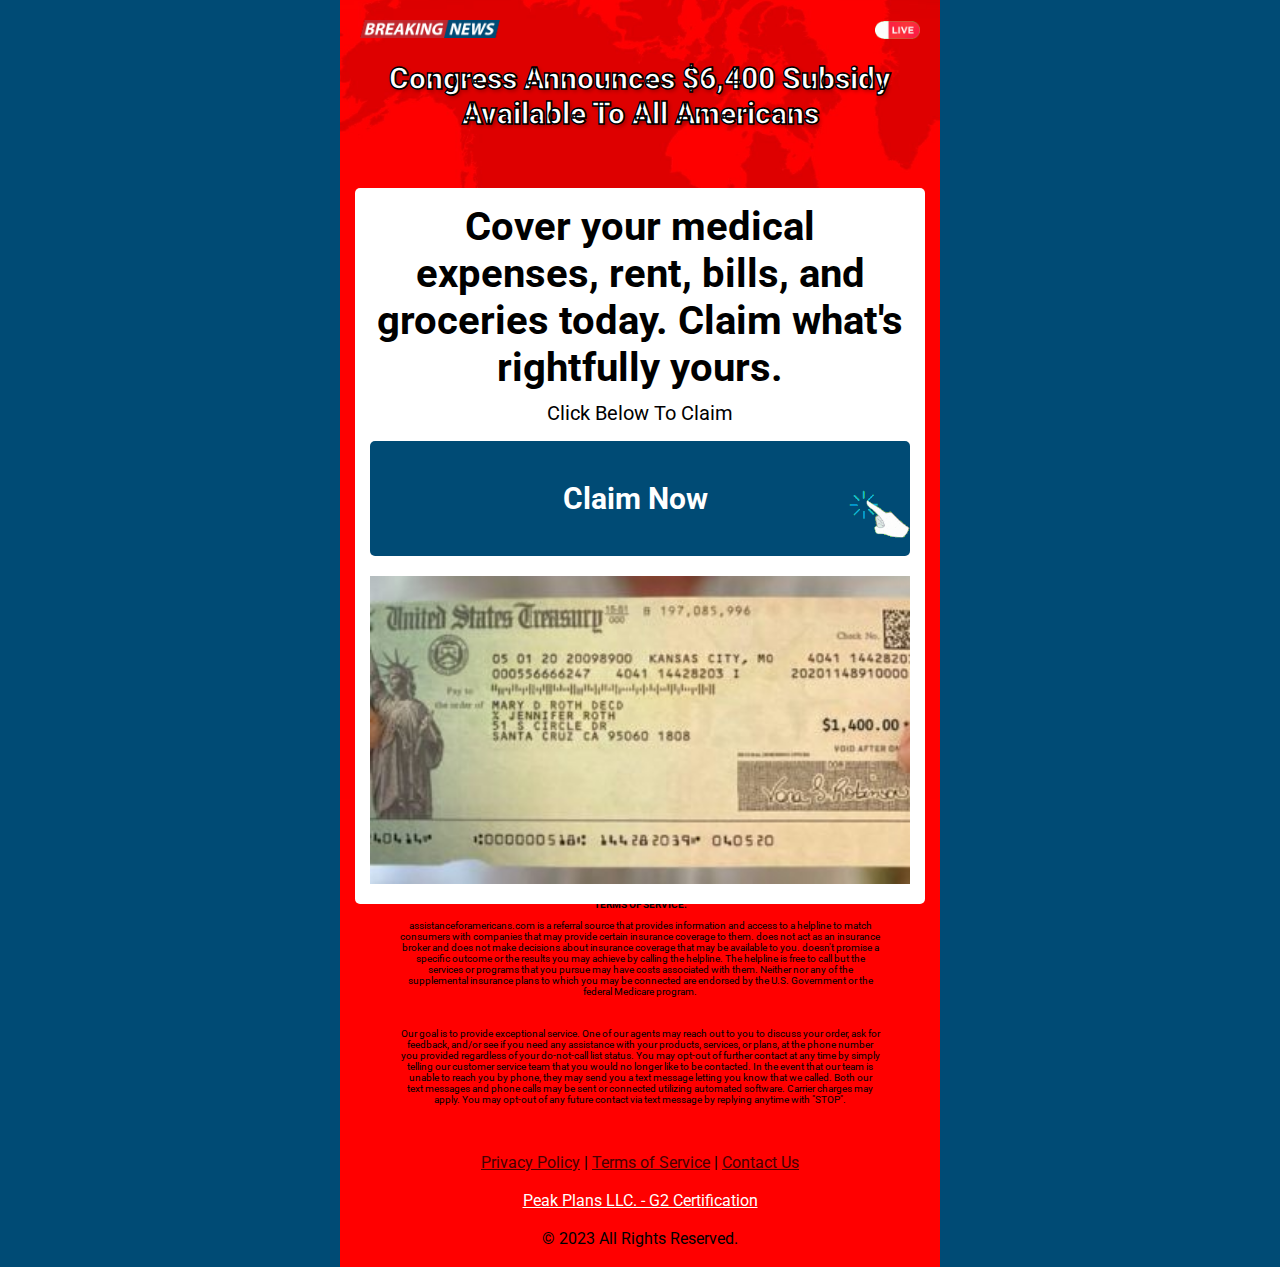
==== commit e7fa756f: "DI set up correctly" ====
--- a/index.html
+++ b/index.html
@@ -1,500 +1,507 @@
 <!DOCTYPE html>
 <html lang="en">
 
-<head>
-    <meta charset="UTF-8">
-    <meta http-equiv="X-UA-Compatible" content="IE=edge">
-    <meta name="viewport" content="width=device-width, initial-scale=1.0">
-    <title>Subsidy Expiring Soon</title>
-    <link rel="stylesheet" href="https://unpkg.com/swiper/swiper-bundle.min.css">
-    <script src="https://unpkg.com/swiper/swiper-bundle.min.js"></script>
-    <link rel="preconnect" href="https://fonts.googleapis.com">
-    <link rel="preconnect" href="https://fonts.gstatic.com" crossorigin="">
-    <link href="https://fonts.googleapis.com/css2?family=Roboto:wght@400;500;900&;display=swap" rel="stylesheet">
-    <meta name="robots" content="noindex">
-    <script type="text/javascript" src="configs.js"></script>
-    <link rel="stylesheet" href="/style.css">
-    <script>
-        let form_answers = {
-            earns_less_than_50k_per_year: "",
-            has_medicaid_or_medicare: "",
-            age_range: "",
-            angle: "subsidy",
-        };
-    </script>
-</head>
-
-<body cz-shortcut-listen="true">
-    <!-- Min 100vh -->
-    <div class="min-full-height content">
-        <div class="persistent-header">
-            <div class="breaking-and-live">
-                <div>
-                    <img style="height: 36px" src="Images/breaking-news.png" alt="Breaking news">
+    <head>
+        <meta charset="UTF-8">
+        <meta http-equiv="X-UA-Compatible" content="IE=edge">
+        <meta name="viewport" content="width=device-width, initial-scale=1.0">
+        <title>Subsidy Expiring Soon</title>
+        <link rel="stylesheet" href="https://unpkg.com/swiper/swiper-bundle.min.css">
+        <script src="https://unpkg.com/swiper/swiper-bundle.min.js"></script>
+        <link rel="preconnect" href="https://fonts.googleapis.com">
+        <link rel="preconnect" href="https://fonts.gstatic.com" crossorigin="">
+        <link href="https://fonts.googleapis.com/css2?family=Roboto:wght@400;500;900&;display=swap" rel="stylesheet">
+        <meta name="robots" content="noindex">
+        <script type="text/javascript" src="configs.js"></script>
+        <link rel="stylesheet" href="./style.css">
+        <script>
+            let form_answers = {
+                earns_less_than_50k_per_year: "",
+                has_medicaid_or_medicare: "",
+                age_range: "",
+                angle: "subsidy",
+            };
+        </script>
+    </head>
+
+    <body cz-shortcut-listen="true">
+        <!-- Min 100vh -->
+        <div class="min-full-height content">
+            <div class="persistent-header">
+                <div class="breaking-and-live">
+                    <div>
+                        <img style="height: 36px" src="Images/breaking-news.png" alt="Breaking news">
+                    </div>
+                    <div>
+                        <img style="height: 18px" src="Images/live.gif" alt="Live">
+                    </div>
                 </div>
-                <div>
-                    <img style="height: 18px" src="Images/live.gif" alt="Live">
+                <div class="title">
+                    Congress Announces $6,400 Subsidy Available To All Americans
                 </div>
             </div>
-            <div class="title">
-                Congress Announces $6,400 Subsidy Available To All Americans
-            </div>
-        </div>
-        <!-- Form Area-->
-        <div class="form">
-            <div class="swiper-padding">
-                <div class="swiper-container swiper-initialized swiper-horizontal swiper-backface-hidden">
-                    <div class="swiper-wrapper" id="swiper-wrapper-f1cf4ecb891c9f36" aria-live="polite">
-                        <!-- Page 1-->
-                        <div class="swiper-slide swiper-slide-active" role="group" aria-label="1 / 5"
-                            style="width: 557px;">
-                            <div class="form-wrapper slide-content" id="page-1">
-                                <div class="question" style="margin-bottom: 10px">
-                                    Cover your medical expenses, rent, bills, and groceries
-                                    today. Claim what's rightfully yours.
+            <!-- Form Area-->
+            <div class="form">
+                <div class="swiper-padding">
+                    <div class="swiper-container swiper-initialized swiper-horizontal swiper-backface-hidden">
+                        <div class="swiper-wrapper" id="swiper-wrapper-f1cf4ecb891c9f36" aria-live="polite">
+                            <!-- Page 1-->
+                            <div class="swiper-slide swiper-slide-active" role="group" aria-label="1 / 5"
+                                style="width: 557px;">
+                                <div class="form-wrapper slide-content" id="page-1">
+                                    <div class="question" style="margin-bottom: 10px">
+                                        Cover your medical expenses, rent, bills, and groceries
+                                        today. Claim what's rightfully yours.
+                                    </div>
+                                    <div style="margin-bottom: 16px">Click Below To Claim</div>
+                                    <div class="button-positive-large next-button" style="margin-bottom: 20px">
+                                        <div>Claim Now</div>
+                                    </div>
+                                    <div class="next-button button2">
+                                        <img style="width: 100%" src="Images/tap.gif">
+                                    </div>
+                                    <div>
+                                        <img src="Images/check-1400.jpg" style="width: 100%">
+                                    </div>
                                 </div>
-                                <div style="margin-bottom: 16px">Click Below To Claim</div>
-                                <div class="button-positive-large next-button" style="margin-bottom: 20px">
-                                    <div>Claim Now</div>
+                            </div>
+                            <!-- Page 2-->
+                            <div class="swiper-slide swiper-slide-next" role="group" aria-label="2 / 5"
+                                style="width: 557px;">
+                                <div class="form-wrapper slide-content" id="page-2">
+                                    <div class="count">1 of 3</div>
+                                    <div class="question">
+                                        Do you earn less than $50,000 per year?
+                                    </div>
+                                    <div class="button-positive-large next-button" style="margin-bottom: 20px"
+                                        onclick="form_answers.earns_less_than_50k_per_year = 'yes'">
+                                        <!-- Check Icon -->
+                                        <svg xmlns="http://www.w3.org/2000/svg" fill="none" viewBox="0 0 24 24"
+                                            stroke-width="4.5" stroke="currentColor" class="w-6 h-6" width="33px"
+                                            height="33px">
+                                            <path stroke-linecap="round" stroke-linejoin="round"
+                                                d="M4.5 12.75l6 6 9-13.5">
+                                            </path>
+                                        </svg>
+                                        <!-- / Check Icon -->
+                                        <div>Yes</div>
+                                    </div>
+                                    <div class="next-button button2"
+                                        onclick="form_answers.earns_less_than_50k_per_year = 'yes'">
+                                        <img style="width: 100%" src="Images/tap.gif">
+                                    </div>
+                                    <div class="button-negative next-button" style="margin-bottom: 20px"
+                                        onclick="form_answers.earns_less_than_50k_per_year = 'no'">
+                                        <!-- X Icon -->
+                                        <svg xmlns="http://www.w3.org/2000/svg" fill="none" viewBox="0 0 24 24"
+                                            stroke-width="4.5" stroke="currentColor" class="w-6 h-6" width="33px"
+                                            height="33px">
+                                            <path stroke-linecap="round" stroke-linejoin="round"
+                                                d="M6 18L18 6M6 6l12 12">
+                                            </path>
+                                        </svg>
+                                        <!-- / X Icon -->
+                                        <div>No</div>
+                                    </div>
+                                    <div class="explainer">
+                                        You must earn less than $50,000 per year to qualify.
+                                    </div>
                                 </div>
-                                <div class="next-button button2">
-                                    <img style="width: 100%" src="Images/tap.gif">
+                            </div>
+                            <!-- Page 3-->
+                            <div class="swiper-slide" role="group" aria-label="3 / 5" style="width: 557px;">
+                                <div class="form-wrapper slide-content" id="page-3">
+                                    <div class="count">2 of 3</div>
+                                    <div class="question">Are you on Medicare or Medicaid?</div>
+                                    <div class="button-positive-large next-button" style="margin-bottom: 20px"
+                                        onclick="form_answers.has_medicaid_or_medicare = 'no'">
+                                        <!-- Check Icon -->
+                                        <svg xmlns="http://www.w3.org/2000/svg" fill="none" viewBox="0 0 24 24"
+                                            stroke-width="4.5" stroke="currentColor" class="w-6 h-6" width="33px"
+                                            height="33px">
+                                            <path stroke-linecap="round" stroke-linejoin="round"
+                                                d="M4.5 12.75l6 6 9-13.5">
+                                            </path>
+                                        </svg>
+                                        <!-- / Check Icon -->
+                                        <div>No</div>
+                                    </div>
+                                    <div class="next-button button2"
+                                        onclick="form_answers.has_medicaid_or_medicare = 'no'">
+                                        <img style="width: 100%" src="Images/tap.gif">
+                                    </div>
+                                    <div class="button-negative next-button" style="margin-bottom: 20px"
+                                        onclick="form_answers.has_medicaid_or_medicare = 'yes'">
+                                        <!-- X Icon -->
+                                        <svg xmlns="http://www.w3.org/2000/svg" fill="none" viewBox="0 0 24 24"
+                                            stroke-width="4.5" stroke="currentColor" class="w-6 h-6" width="33px"
+                                            height="33px">
+                                            <path stroke-linecap="round" stroke-linejoin="round"
+                                                d="M6 18L18 6M6 6l12 12">
+                                            </path>
+                                        </svg>
+                                        <!-- / X Icon -->
+                                        <div>Yes</div>
+                                    </div>
+                                    <div class="explainer">
+                                        To qualify, you must not be on Medicare or Medicaid.
+                                    </div>
                                 </div>
-                                <div>
-                                    <img src="Images/check-1400.jpg" style="width: 100%">
+                            </div>
+                            <!-- Page 4-->
+                            <div class="swiper-slide" role="group" aria-label="4 / 5" style="width: 557px;">
+                                <div class="form-wrapper slide-content" id="page-4">
+                                    <div class="count">Last question!</div>
+                                    <div class="question" style="margin-bottom: 67px">
+                                        How old are you?
+                                    </div>
+                                    <div class="button-positive-large next-button" style="margin-bottom: 20px"
+                                        onclick="form_answers.age_range = '18-to-64'">
+                                        <!-- Check Icon -->
+                                        <svg xmlns="http://www.w3.org/2000/svg" fill="none" viewBox="0 0 24 24"
+                                            stroke-width="4.5" stroke="currentColor" class="w-6 h-6" width="33px"
+                                            height="33px">
+                                            <path stroke-linecap="round" stroke-linejoin="round"
+                                                d="M4.5 12.75l6 6 9-13.5">
+                                            </path>
+                                        </svg>
+                                        <!-- / Check Icon -->
+                                        <div>18 to 64</div>
+                                    </div>
+                                    <div class="next-button button2" onclick="form_answers.age_range = '18-to-64'">
+                                        <img style="width: 100%" src="Images/tap.gif">
+                                    </div>
+                                    <div class="button-negative next-button" style="margin-bottom: 20px"
+                                        onclick="form_answers.age_range = 'over-65'">
+                                        <!-- X Icon -->
+                                        <svg xmlns="http://www.w3.org/2000/svg" fill="none" viewBox="0 0 24 24"
+                                            stroke-width="4.5" stroke="currentColor" class="w-6 h-6" width="33px"
+                                            height="33px">
+                                            <path stroke-linecap="round" stroke-linejoin="round"
+                                                d="M6 18L18 6M6 6l12 12">
+                                            </path>
+                                        </svg>
+                                        <!-- / X Icon -->
+                                        <div>Over 65</div>
+                                    </div>
+                                    <div class="explainer">
+                                        You must be between 18 to 64 years old to qualify.
+                                    </div>
+                                </div>
+                            </div>
+                            <!-- Page 5 (Last page)-->
+                            <div class="swiper-slide" role="group" aria-label="5 / 5" style="width: 557px;">
+                                <div class="form-wrapper slide-content" id="page-5">
+                                    <div style="width: 100%">
+                                        <img style="width: 100%" src="Images/congrats.png" alt="Congratulations!">
+                                    </div>
+                                    <div style="font-size: 22px; padding: 19px 4px">
+                                        You pre-qualify! Call immediately to claim your
+                                        <strong style="text-decoration: underline">$6,400</strong> Monthly
+                                        Subsidy &amp; <strong>$0</strong> Health Plan.
+                                    </div>
+                                    <!-- C2C Button-->
+                                    <a id="btnlnk" href="tel: +18339320043" style="text-decoration: none">
+                                        <div class="button-positive-call" style="margin-bottom: 20px">
+                                            <div>
+                                                <img style="width: 29px" src="Images/phone.png">
+                                            </div>
+                                            <div>Click to Call Now</div>
+                                        </div>
+                                    </a>
+                                    <a id="btnlnk1" href="tel: +18339320043" style="text-decoration: none">
+                                        <div class="next-button button1">
+                                            <img style="width: 100%" src="Images/tap.gif">
+                                        </div>
+                                    </a>
+                                    <div style="margin-bottom: 20px">
+                                        <a id="btnlnk2" href="tel: +18339320043" style="color: red">
+                                            Call Now </a>
+                                    </div>
+                                    <!-- congrats page footer content-->
+                                    <div style="font-size: 17px">
+                                        Live Wait Time:
+                                        <strong class="throbbing" style="color: green">0</strong>
+                                        minutes
+                                        <br><br>
+                                        Available Agents: <strong class="throbbing">4</strong>
+                                    </div>
+                                    <div style="width: 100%; margin-top: 20px">
+                                        <img style="width: 65%" src="Images/whitehouse.png">
+                                    </div>
                                 </div>
                             </div>
                         </div>
-                        <!-- Page 2-->
-                        <div class="swiper-slide swiper-slide-next" role="group" aria-label="2 / 5"
-                            style="width: 557px;">
-                            <div class="form-wrapper slide-content" id="page-2">
-                                <div class="count">1 of 3</div>
-                                <div class="question">
-                                    Do you earn less than $50,000 per year?
-                                </div>
-                                <div class="button-positive-large next-button" style="margin-bottom: 20px"
-                                    onclick="form_answers.earns_less_than_50k_per_year = 'yes'">
-                                    <!-- Check Icon -->
-                                    <svg xmlns="http://www.w3.org/2000/svg" fill="none" viewBox="0 0 24 24"
-                                        stroke-width="4.5" stroke="currentColor" class="w-6 h-6" width="33px"
-                                        height="33px">
-                                        <path stroke-linecap="round" stroke-linejoin="round" d="M4.5 12.75l6 6 9-13.5">
-                                        </path>
-                                    </svg>
-                                    <!-- / Check Icon -->
-                                    <div>Yes</div>
-                                </div>
-                                <div class="next-button button2"
-                                    onclick="form_answers.earns_less_than_50k_per_year = 'yes'">
-                                    <img style="width: 100%" src="Images/tap.gif">
-                                </div>
-                                <div class="button-negative next-button" style="margin-bottom: 20px"
-                                    onclick="form_answers.earns_less_than_50k_per_year = 'no'">
-                                    <!-- X Icon -->
-                                    <svg xmlns="http://www.w3.org/2000/svg" fill="none" viewBox="0 0 24 24"
-                                        stroke-width="4.5" stroke="currentColor" class="w-6 h-6" width="33px"
-                                        height="33px">
-                                        <path stroke-linecap="round" stroke-linejoin="round" d="M6 18L18 6M6 6l12 12">
-                                        </path>
-                                    </svg>
-                                    <!-- / X Icon -->
-                                    <div>No</div>
-                                </div>
-                                <div class="explainer">
-                                    You must earn less than $50,000 per year to qualify.
-                                </div>
-                            </div>
+                        <span class="swiper-notification" aria-live="assertive" aria-atomic="true"></span>
+                    </div>
+                </div>
+            </div>
+            <!-- / Form Area -->
+        </div>
+        <!-- / Min 100vh -->
+        <!-- Footer -->
+        <div style="margin-top: -2px">
+            <div style="max-width: 600px; background-color: #ff0000; margin: 0 auto">
+                <div style="padding: 0px; text-align: center">
+                    <div class="footer">
+                        <div style="width: 80%; font-size: x-small; margin: 0 auto;">
+                            <b>TERMS OF SERVICE:</b>
+                            <p>
+                                <span id="domainName"></span> is a referral source that provides
+                                information and access to a
+                                helpline to
+                                match
+                                consumers with companies that may provide certain insurance coverage to them.
+                                <span id="domainName"></span> does not
+                                act as an insurance broker and does not make decisions about insurance coverage that may
+                                be
+                                available to
+                                you.
+                                <span id="domainName"></span> doesn't promise a specific outcome or the results you may
+                                achieve
+                                by
+                                calling the
+                                helpline. The helpline is free to call but the services or programs that you pursue may
+                                have
+                                costs
+                                associated with them. Neither
+                                <span id="domainName"></span> nor any of the supplemental insurance
+                                plans
+                                to which you
+                                may be connected are endorsed by the U.S. Government or the federal Medicare program.
+                            </p>
+                            <br>
+                            <p>
+                                Our goal is to provide exceptional service. One of our agents may reach out to you to
+                                discuss your order,
+                                ask for feedback, and/or see if you need any assistance with your products, services, or
+                                plans, at the
+                                phone number you provided regardless of your do-not-call list status. You may opt-out of
+                                further contact
+                                at any time by simply telling our customer service team that you would no longer like to
+                                be
+                                contacted. In
+                                the event that our team is unable to reach you by phone, they may send you a text
+                                message
+                                letting you know
+                                that we called. Both our text messages and phone calls may be sent or connected
+                                utilizing
+                                automated
+                                software. Carrier charges may apply. You may opt-out of any future contact via text
+                                message
+                                by replying
+                                anytime with "STOP".
+                            </p>
                         </div>
-                        <!-- Page 3-->
-                        <div class="swiper-slide" role="group" aria-label="3 / 5" style="width: 557px;">
-                            <div class="form-wrapper slide-content" id="page-3">
-                                <div class="count">2 of 3</div>
-                                <div class="question">Are you on Medicare or Medicaid?</div>
-                                <div class="button-positive-large next-button" style="margin-bottom: 20px"
-                                    onclick="form_answers.has_medicaid_or_medicare = 'no'">
-                                    <!-- Check Icon -->
-                                    <svg xmlns="http://www.w3.org/2000/svg" fill="none" viewBox="0 0 24 24"
-                                        stroke-width="4.5" stroke="currentColor" class="w-6 h-6" width="33px"
-                                        height="33px">
-                                        <path stroke-linecap="round" stroke-linejoin="round" d="M4.5 12.75l6 6 9-13.5">
-                                        </path>
-                                    </svg>
-                                    <!-- / Check Icon -->
-                                    <div>No</div>
-                                </div>
-                                <div class="next-button button2" onclick="form_answers.has_medicaid_or_medicare = 'no'">
-                                    <img style="width: 100%" src="Images/tap.gif">
-                                </div>
-                                <div class="button-negative next-button" style="margin-bottom: 20px"
-                                    onclick="form_answers.has_medicaid_or_medicare = 'yes'">
-                                    <!-- X Icon -->
-                                    <svg xmlns="http://www.w3.org/2000/svg" fill="none" viewBox="0 0 24 24"
-                                        stroke-width="4.5" stroke="currentColor" class="w-6 h-6" width="33px"
-                                        height="33px">
-                                        <path stroke-linecap="round" stroke-linejoin="round" d="M6 18L18 6M6 6l12 12">
-                                        </path>
-                                    </svg>
-                                    <!-- / X Icon -->
-                                    <div>Yes</div>
-                                </div>
-                                <div class="explainer">
-                                    To qualify, you must not be on Medicare or Medicaid.
-                                </div>
-                            </div>
+                        <br>
+                        <br>
+                        <div>
+                            <a href="privacy.html" class="color1">Privacy Policy</a>
+                            |
+                            <a href="tos.html" class="color1">Terms of Service</a>
+                            |
+                            <a href="contact.html" class="color1">Contact Us</a>
                         </div>
-                        <!-- Page 4-->
-                        <div class="swiper-slide" role="group" aria-label="4 / 5" style="width: 557px;">
-                            <div class="form-wrapper slide-content" id="page-4">
-                                <div class="count">Last question!</div>
-                                <div class="question" style="margin-bottom: 67px">
-                                    How old are you?
-                                </div>
-                                <div class="button-positive-large next-button" style="margin-bottom: 20px"
-                                    onclick="form_answers.age_range = '18-to-64'">
-                                    <!-- Check Icon -->
-                                    <svg xmlns="http://www.w3.org/2000/svg" fill="none" viewBox="0 0 24 24"
-                                        stroke-width="4.5" stroke="currentColor" class="w-6 h-6" width="33px"
-                                        height="33px">
-                                        <path stroke-linecap="round" stroke-linejoin="round" d="M4.5 12.75l6 6 9-13.5">
-                                        </path>
-                                    </svg>
-                                    <!-- / Check Icon -->
-                                    <div>18 to 64</div>
-                                </div>
-                                <div class="next-button button2" onclick="form_answers.age_range = '18-to-64'">
-                                    <img style="width: 100%" src="Images/tap.gif">
-                                </div>
-                                <div class="button-negative next-button" style="margin-bottom: 20px"
-                                    onclick="form_answers.age_range = 'over-65'">
-                                    <!-- X Icon -->
-                                    <svg xmlns="http://www.w3.org/2000/svg" fill="none" viewBox="0 0 24 24"
-                                        stroke-width="4.5" stroke="currentColor" class="w-6 h-6" width="33px"
-                                        height="33px">
-                                        <path stroke-linecap="round" stroke-linejoin="round" d="M6 18L18 6M6 6l12 12">
-                                        </path>
-                                    </svg>
-                                    <!-- / X Icon -->
-                                    <div>Over 65</div>
-                                </div>
-                                <div class="explainer">
-                                    You must be between 18 to 64 years old to qualify.
-                                </div>
-                            </div>
-                        </div>
-                        <!-- Page 5 (Last page)-->
-                        <div class="swiper-slide" role="group" aria-label="5 / 5" style="width: 557px;">
-                            <div class="form-wrapper slide-content" id="page-5">
-                                <div style="width: 100%">
-                                    <img style="width: 100%" src="Images/congrats.png" alt="Congratulations!">
-                                </div>
-                                <div style="font-size: 22px; padding: 19px 4px">
-                                    You pre-qualify! Call immediately to claim your
-                                    <strong style="text-decoration: underline">$6,400</strong> Monthly
-                                    Subsidy &amp; <strong>$0</strong> Health Plan.
-                                </div>
-                                <!-- C2C Button-->
-                                <a id="btnlnk" href="tel: +18339320043" style="text-decoration: none">
-                                    <div class="button-positive-call" style="margin-bottom: 20px">
-                                        <div>
-                                            <img style="width: 29px" src="Images/phone.png">
-                                        </div>
-                                        <div>Click to Call Now</div>
-                                    </div>
-                                </a>
-                                <a id="btnlnk1" href="tel: +18339320043" style="text-decoration: none">
-                                    <div class="next-button button1">
-                                        <img style="width: 100%" src="Images/tap.gif">
-                                    </div>
-                                </a>
-                                <div style="margin-bottom: 20px">
-                                    <a id="btnlnk2" href="tel: +18339320043" style="color: red">
-                                        Call Now </a>
-                                </div>
-                                <!-- congrats page footer content-->
-                                <div style="font-size: 17px">
-                                    Live Wait Time:
-                                    <strong class="throbbing" style="color: green">0</strong>
-                                    minutes
-                                    <br><br>
-                                    Available Agents: <strong class="throbbing">4</strong>
-                                </div>
-                                <div style="width: 100%; margin-top: 20px">
-                                    <img style="width: 65%" src="Images/whitehouse.png">
-                                </div>
-                            </div>
-                        </div>
+                        <br>
+                        <a id="G2Element" class="color2"></a>
+                        <br>
+                        <br>
+                        <div>© 2023 All Rights Reserved.</div>
+                        <br>
                     </div>
-                    <span class="swiper-notification" aria-live="assertive" aria-atomic="true"></span>
                 </div>
             </div>
         </div>
-        <!-- / Form Area -->
-    </div>
-    <!-- / Min 100vh -->
-    <!-- Footer -->
-    <div style="margin-top: -2px">
-        <div style="max-width: 600px; background-color: #ff0000; margin: 0 auto">
-            <div style="padding: 0px; text-align: center">
-                <div class="footer">
-                    <div style="width: 80%; font-size: x-small; margin: 0 auto;">
-                        <b>TERMS OF SERVICE:</b>
-                        <p>
-                            <span id="domainName"></span> is a referral source that provides
-                            information and access to a
-                            helpline to
-                            match
-                            consumers with companies that may provide certain insurance coverage to them.
-                            <span id="domainName"></span> does not
-                            act as an insurance broker and does not make decisions about insurance coverage that may
-                            be
-                            available to
-                            you.
-                            <span id="domainName"></span> doesn't promise a specific outcome or the results you may
-                            achieve
-                            by
-                            calling the
-                            helpline. The helpline is free to call but the services or programs that you pursue may
-                            have
-                            costs
-                            associated with them. Neither
-                            <span id="domainName"></span> nor any of the supplemental insurance
-                            plans
-                            to which you
-                            may be connected are endorsed by the U.S. Government or the federal Medicare program.
-                        </p>
-                        <br>
-                        <p>
-                            Our goal is to provide exceptional service. One of our agents may reach out to you to
-                            discuss your order,
-                            ask for feedback, and/or see if you need any assistance with your products, services, or
-                            plans, at the
-                            phone number you provided regardless of your do-not-call list status. You may opt-out of
-                            further contact
-                            at any time by simply telling our customer service team that you would no longer like to
-                            be
-                            contacted. In
-                            the event that our team is unable to reach you by phone, they may send you a text
-                            message
-                            letting you know
-                            that we called. Both our text messages and phone calls may be sent or connected
-                            utilizing
-                            automated
-                            software. Carrier charges may apply. You may opt-out of any future contact via text
-                            message
-                            by replying
-                            anytime with "STOP".
-                        </p>
-                    </div>
-                    <br>
-                    <br>
-                    <div>
-                        <a href="privacy.html" class="color1">Privacy Policy</a>
-                        |
-                        <a href="tos.html" class="color1">Terms of Service</a>
-                        |
-                        <a href="contact.html" class="color1">Contact Us</a>
-                    </div>
-                    <br>
-                    <a id="G2Element" class="color2"></a>
-                    <br>
-                    <br>
-                    <div>© 2023 All Rights Reserved.</div>
-                    <br>
-                </div>
-            </div>
-        </div>
-    </div>
-
-    <!-- / Audio Call functions-->
-    <script>
-        body();
-        document.addEventListener("DOMContentLoaded", function () {
-            var swiper = new Swiper(".swiper-container", {
-                direction: "horizontal",
-                loop: false,
-                allowSlideNext: false,
-                allowSlidePrev: false,
-            });
-
-            function addNextButtonListener(pageSelector) {
-                var buttons = document.querySelectorAll(
-                    pageSelector + " .next-button"
-                );
-                buttons.forEach(function (button) {
+
+        <!-- / Audio Call functions-->
+        <script>
+            body();
+            document.addEventListener("DOMContentLoaded", function () {
+                var swiper = new Swiper(".swiper-container", {
+                    direction: "horizontal",
+                    loop: false,
+                    allowSlideNext: false,
+                    allowSlidePrev: false,
+                });
+
+                function addNextButtonListener(pageSelector) {
+                    var buttons = document.querySelectorAll(
+                        pageSelector + " .next-button"
+                    );
+                    buttons.forEach(function (button) {
+                        button.addEventListener("click", function () {
+                            swiper.allowSlideNext = true;
+                            swiper.slideNext();
+                            swiper.allowSlideNext = false;
+                        });
+                    });
+                }
+
+                // Add event listeners for each page
+                addNextButtonListener("#page-1");
+                addNextButtonListener("#page-2");
+                addNextButtonListener("#page-3");
+                addNextButtonListener("#page-4");
+
+                // Helper function to stop all audios
+                function stopAllAudio() {
+                    audio1.pause();
+                    audio1.currentTime = 0;
+                    audio2.pause();
+                    audio2.currentTime = 0;
+                    audio3.pause();
+                    audio3.currentTime = 0;
+                    audio4.pause();
+                    audio4.currentTime = 0;
+                }
+
+                // Special behavior for page 1: play audio
+                var audio1 = new Audio("Audios/audio1.mp3");
+                var page1buttons = document.querySelectorAll("#page-1 .next-button");
+                page1buttons.forEach(function (button) {
                     button.addEventListener("click", function () {
-                        swiper.allowSlideNext = true;
-                        swiper.slideNext();
-                        swiper.allowSlideNext = false;
+                        stopAllAudio();
+                        audio1.play();
                     });
                 });
-            }
-
-            // Add event listeners for each page
-            addNextButtonListener("#page-1");
-            addNextButtonListener("#page-2");
-            addNextButtonListener("#page-3");
-            addNextButtonListener("#page-4");
-
-            // Helper function to stop all audios
-            function stopAllAudio() {
-                audio1.pause();
-                audio1.currentTime = 0;
-                audio2.pause();
-                audio2.currentTime = 0;
-                audio3.pause();
-                audio3.currentTime = 0;
-                audio4.pause();
-                audio4.currentTime = 0;
-            }
-
-            // Special behavior for page 1: play audio
-            var audio1 = new Audio("Audios/audio1.mp3");
-            var page1buttons = document.querySelectorAll("#page-1 .next-button");
-            page1buttons.forEach(function (button) {
-                button.addEventListener("click", function () {
-                    stopAllAudio();
-                    audio1.play();
+
+                // Special behavior for page 2: play audio
+                var audio2 = new Audio("Audios/audio2.mp3");
+                var page2buttons = document.querySelectorAll("#page-2 .next-button");
+                page2buttons.forEach(function (button) {
+                    button.addEventListener("click", function () {
+                        stopAllAudio();
+                        audio2.play();
+                    });
+                });
+
+                // Special behavior for page 3: play audio
+                var audio3 = new Audio("Audios/audio3.mp3");
+                var page3buttons = document.querySelectorAll("#page-3 .next-button");
+                page3buttons.forEach(function (button) {
+                    button.addEventListener("click", function () {
+                        stopAllAudio();
+                        audio3.play();
+                    });
+                });
+
+                // Special behavior for page 4: play audio
+                var audio4 = new Audio("Audios/audio4.mp3");
+                var page4buttons = document.querySelectorAll("#page-4 .next-button");
+                page4buttons.forEach(function (button) {
+                    button.addEventListener("click", async function () {
+                        if (form_answers.has_medicaid_or_medicare == "no") {
+                            normalnumbers();
+                        }
+                        else {
+                            overflownumbers();
+                        }
+                        stopAllAudio();
+                        audio4.play();
+                    });
                 });
             });
 
-            // Special behavior for page 2: play audio
-            var audio2 = new Audio("Audios/audio2.mp3");
-            var page2buttons = document.querySelectorAll("#page-2 .next-button");
-            page2buttons.forEach(function (button) {
-                button.addEventListener("click", function () {
-                    stopAllAudio();
-                    audio2.play();
-                });
-            });
-
-            // Special behavior for page 3: play audio
-            var audio3 = new Audio("Audios/audio3.mp3");
-            var page3buttons = document.querySelectorAll("#page-3 .next-button");
-            page3buttons.forEach(function (button) {
-                button.addEventListener("click", function () {
-                    stopAllAudio();
-                    audio3.play();
-                });
-            });
-
-            // Special behavior for page 4: play audio
-            var audio4 = new Audio("Audios/audio4.mp3");
-            var page4buttons = document.querySelectorAll("#page-4 .next-button");
-            page4buttons.forEach(function (button) {
-                button.addEventListener("click", async function () {
-                    if (form_answers.has_medicaid_or_medicare == "no") {
-                        normalnumbers();
-                    }
-                    else {
-                        overflownumbers();
-                    }
-                    stopAllAudio();
-                    audio4.play();
-                });
-            });
-        });
-
-        function body() {
-            var script = document.createElement("script");
-            script.src = `https://www.googletagmanager.com/gtag/js?id=${googleAccountConversionTagID}`;
-            script.type = "text/javascript";
-            script.async = true;
-            document.body.appendChild(script);
-
-            document.getElementById('domainName').innerHTML = domainName;
-
-            document.getElementById('G2Element').innerHTML = G2DisplayName;
-            document.getElementById('G2Element').href = G2Link;
-        }
-    </script>
-    </script>
-    <!-- / Normal call functions-->
-    <script>
-        function normalnumbers() {
-            document.getElementById("btnlnk").href = `tel: ${qualifyNumber}`;
-            document.getElementById("btnlnk1").href = `tel: ${qualifyNumber}`;
-            document.getElementById("btnlnk2").href = `tel: ${qualifyNumber}`;
-
-            var script = document.createElement("script");
-            script.src = "./scripts/g-tag.js";
-            script.type = "text/javascript";
-            script.async = false;
-            document.body.appendChild(script);
-
-            if (addLeadId) {
-                s = document.createElement("script");
-                s.id = "LeadiDscript_campaign";
-                s.type = "text/javascript";
-                s.async = true;
-                s.src =
-                    "https://create.lidstatic.com/campaign/a57816b4-6c59-f397-7853-7e14e45d3e1b.js?snippet_version=2&callback=addToQueryString";
-
-                document.body.appendChild(s);
-            } else {
+            function body() {
+                var script = document.createElement("script");
+                script.src = `https://www.googletagmanager.com/gtag/js?id=${googleAccountConversionTagID}`;
+                script.type = "text/javascript";
+                script.async = true;
+                document.body.appendChild(script);
+
+                document.getElementById('domainName').innerHTML = domainName;
+
+                document.getElementById('G2Element').innerHTML = G2DisplayName;
+                document.getElementById('G2Element').href = G2Link;
+            }
+        </script>
+        </script>
+        <!-- / Normal call functions-->
+        <script>
+            function normalnumbers() {
+                document.getElementById("btnlnk").href = `tel: ${qualifyNumber}`;
+                document.getElementById("btnlnk1").href = `tel: ${qualifyNumber}`;
+                document.getElementById("btnlnk2").href = `tel: ${qualifyNumber}`;
+
+                var script = document.createElement("script");
+                script.src = "./scripts/g-tag.js";
+                script.type = "text/javascript";
+                script.async = false;
+                document.body.appendChild(script);
+
+                if (addLeadId) {
+                    s = document.createElement("script");
+                    s.id = "LeadiDscript_campaign";
+                    s.type = "text/javascript";
+                    s.async = true;
+                    s.src =
+                        "https://create.lidstatic.com/campaign/a57816b4-6c59-f397-7853-7e14e45d3e1b.js?snippet_version=2&callback=addToQueryString";
+
+                    document.body.appendChild(s);
+                } else {
+                    script = document.createElement("script");
+                    script.src = `https://b-js.ringba.com/${normalRingbaCampaignID}`;
+                    script.async = true;
+                    document.body.appendChild(script);
+                }
+            }
+            function overflownumbers() {
+                document.getElementById("btnlnk").href = `tel: ${overflowNumber}`;
+                document.getElementById("btnlnk1").href = `tel: ${overflowNumber}`;
+                document.getElementById("btnlnk2").href = `tel: ${overflowNumber}`;
+
                 script = document.createElement("script");
-                script.src = `https://b-js.ringba.com/${normalRingbaCampaignID}`;
+                script.src = `https://b-js.ringba.com/${overflowRingbaCampaignID}`;
                 script.async = true;
                 document.body.appendChild(script);
             }
-        }
-        function overflownumbers() {
-            document.getElementById("btnlnk").href = `tel: ${overflowNumber}`;
-            document.getElementById("btnlnk1").href = `tel: ${overflowNumber}`;
-            document.getElementById("btnlnk2").href = `tel: ${overflowNumber}`;
-
-            script = document.createElement("script");
-            script.src = `https://b-js.ringba.com/${overflowRingbaCampaignID}`;
-            script.async = true;
-            document.body.appendChild(script);
-        }
-    </script>
-    <!-- / lead Id function-->
-    <script>
-        function getQueryParams() {
-            var queryString = window.location.search.substring(1);
-            var params = {};
-            var pairs = queryString.split("&");
-
-            for (var i = 0; i < pairs.length; i++) {
-                var pair = pairs[i].split("=");
-                var key = decodeURIComponent(pair[0]);
-                var value = decodeURIComponent(pair[1]);
-                // Check if the key is "leadid"
-                if (key === "leadid") {
-                    return value; // Return the value if the key matches
+        </script>
+        <!-- / lead Id function-->
+        <script>
+            function getQueryParams() {
+                var queryString = window.location.search.substring(1);
+                var params = {};
+                var pairs = queryString.split("&");
+
+                for (var i = 0; i < pairs.length; i++) {
+                    var pair = pairs[i].split("=");
+                    var key = decodeURIComponent(pair[0]);
+                    var value = decodeURIComponent(pair[1]);
+                    // Check if the key is "leadid"
+                    if (key === "leadid") {
+                        return value; // Return the value if the key matches
+                    }
+                    // Store all query parameters in the params object
+                    params[key] = value;
                 }
-                // Store all query parameters in the params object
-                params[key] = value;
+                // If "leadid" key is not found, you can return null or perform any other action as needed.
+                return null;
             }
-            // If "leadid" key is not found, you can return null or perform any other action as needed.
-            return null;
-        }
-        function addToQueryString(value) {
-            if (getQueryParams("leadid") == null) {
-                const currentQueryString = window.location.search;
-                // Check if the current query string is empty or not
-                const separator = currentQueryString ? "&" : "?";
-                // Create the new query string with the "leadid" parameter and its value
-                const newQueryString = `${currentQueryString}${separator}leadid=${encodeURIComponent(
-                    value
-                )}`;
-                // Get the current URL without the query string
-                const urlWithoutQueryString =
-                    window.location.origin + window.location.pathname;
-                // Create the final URL with the updated query string
-                const finalUrl = urlWithoutQueryString + newQueryString;
-                // Update the browser's address bar
-                window.history.replaceState({}, document.title, finalUrl);
-                // Insert Ringba or Retreaver Code here:
-                var script = document.createElement("script");
-                script.src = `//b-js.ringba.com/${normalRingbaCampaignID}`;
-                script.async = true;
-                document.head.appendChild(script);
+            function addToQueryString(value) {
+                if (getQueryParams("leadid") == null) {
+                    const currentQueryString = window.location.search;
+                    // Check if the current query string is empty or not
+                    const separator = currentQueryString ? "&" : "?";
+                    // Create the new query string with the "leadid" parameter and its value
+                    const newQueryString = `${currentQueryString}${separator}leadid=${encodeURIComponent(
+                        value
+                    )}`;
+                    // Get the current URL without the query string
+                    const urlWithoutQueryString =
+                        window.location.origin + window.location.pathname;
+                    // Create the final URL with the updated query string
+                    const finalUrl = urlWithoutQueryString + newQueryString;
+                    // Update the browser's address bar
+                    window.history.replaceState({}, document.title, finalUrl);
+                    // Insert Ringba or Retreaver Code here:
+                    var script = document.createElement("script");
+                    script.src = `//b-js.ringba.com/${normalRingbaCampaignID}`;
+                    script.async = true;
+                    document.head.appendChild(script);
+                }
             }
-        }
-
-    </script>
-</body>
+
+        </script>
+    </body>
 
 </html>--- a/style.css
+++ b/style.css
@@ -1,296 +1,296 @@
 body,
-            html {
-                min-height: 100%;
-                margin: 0;
-                background-color: #004b75;
-                font-family: "Roboto", sans-serif;
-                overflow-x: hidden;
-            }
-
-            .form-wrapper {
-                background-color: white;
-                min-height: 63vh;
-                border-radius: 5px;
-                max-width: 100vw;
-                box-sizing: border-box;
-                /* Added this line */
-                padding-bottom: 10vh;
-            }
-
-            /* BUTTONS */
-            .button-positive {
-                background-color: #004b75;
-                color: white;
-                border-radius: 5px;
-                padding: 18px;
-                text-align: center;
-                font-weight: medium;
-                font-size: 29px;
-                cursor: pointer;
-            }
-
-            .button-positive:hover {
-                background-color: #003452;
-            }
-
-            /** Button positive large **/
-            .button-positive-large {
-                display: flex;
-                align-items: center;
-                width: 100%;
-                box-sizing: border-box;
-                padding: 40px 30px;
-                background-color: #004b75;
-                color: white;
-                border-radius: 5px;
-                cursor: pointer;
-                transition: background-color 0.3s;
-                cursor: pointer;
-            }
-
-            .button-positive-large:hover {
-                background-color: #003452;
-            }
-
-            .button-positive-large div:first-child {
-                font-size: 33px;
-                margin-right: 10px;
-            }
-
-            .button-positive-large div:last-child {
-                font-size: 30px;
-                font-weight: bold;
-                flex-grow: 1;
-                text-align: center;
-            }
-
-            /** Button positive call **/
-            .button-positive-call {
-                display: flex;
-                align-items: center;
-                width: 100%;
-                box-sizing: border-box;
-                padding: 23px 30px;
-                background-color: #004b75;
-                color: white;
-                border-radius: 5px;
-                cursor: pointer;
-                transition: background-color 0.3s;
-                cursor: pointer;
-            }
-
-            .button-positive-call:hover {
-                background-color: #003452;
-            }
-
-            .button-positive-call div:first-child {
-                font-size: 30px;
-                margin-right: 10px;
-            }
-
-            .button-positive-call div:last-child {
-                font-size: 23px;
-                font-weight: bold;
-                flex-grow: 1;
-                text-align: center;
-            }
-
-            /** Button negative **/
-            .button-negative {
-                display: flex;
-                align-items: center;
-                width: 100%;
-                box-sizing: border-box;
-                padding: 10px 30px;
-                background-color: #fff;
-                border: 2px solid #004b75;
-                color: #004b75;
-                border-radius: 5px;
-                cursor: pointer;
-                transition: background-color 0.3s;
-                cursor: pointer;
-            }
-
-            .button-negative:hover {
-                background-color: #003452;
-                color: white;
-            }
-
-            .button-negative div:first-child {
-                font-size: 33px;
-                margin-right: 10px;
-            }
-
-            .button-negative div:last-child {
-                font-size: 30px;
-                font-weight: bold;
-                flex-grow: 1;
-                text-align: center;
-            }
-
-            /** other styles **/
-            .min-full-height {
-                min-height: 89vh;
-            }
-
-            .content {
-                background-image: url("Images/bg.jpg");
-                background-size: cover;
-                background-repeat: no-repeat;
-                background-position: center;
-                text-align: center;
-                font-size: 20px;
-                max-width: 600px;
-                margin: 0 auto;
-            }
-
-            .title {
-                margin-bottom: 15px;
-                font-size: 30px;
-                font-weight: 900;
-                text-align: center;
-                color: white;
-                -webkit-text-stroke-width: 1.5px;
-                -webkit-text-stroke-color: black;
-                text-shadow: 2px 2px 4px rgba(0, 0, 0, 0.3);
-            }
-
-            .breaking-and-live {
-                display: flex;
-                justify-content: space-between;
-            }
-
-            .persistent-header {
-                padding: 20px 20px 0px;
-            }
-
-            .swiper-padding {
-                padding: 10px;
-            }
-
-            .swiper-slide {
-                display: flex;
-                align-items: center;
-                justify-content: center;
-            }
-
-            .slide-content {
-                width: calc(100% - 20px);
-                /* subtracting 20px padding from each side */
-                padding: 10px;
-                box-sizing: border-box;
-            }
-
-            .count {
-                font-size: 15px;
-                margin-bottom: 20px;
-                margin-top: 30px;
-            }
-
-            .question {
-                font-size: 26px;
-                font-weight: bold;
-                margin-top: 0px;
-                margin-bottom: 35px;
-                list-style: 28px;
-            }
-
-            .explainer {
-                font-size: 23px;
-            }
-
-            @keyframes throb {
-                0% {
-                    transform: scale(1);
-                }
-
-                50% {
-                    transform: scale(1.2);
-                }
-
-                100% {
-                    transform: scale(1);
-                }
-            }
-
-            .throbbing {
-                display: inline-block;
-                color: red;
-                animation: throb 1.5s infinite;
-            }
-
-            /** Desktop styling for slider **/
-            @media (min-width: 600px) {
-                .footer {
-                    padding-top: 100px;
-                }
-
-                .title {
-                    padding-bottom: 150px;
-                }
-
-                .swiper-container {
-                    height: 500px;
-                }
-
-                .swiper-slide {
-                    height: 100%;
-                }
-
-                .swiper-padding {
-                    padding: 0px;
-                }
-
-                .swiper-slide {
-                    visibility: hidden;
-                    display: flex;
-                    align-items: center;
-                    justify-content: center;
-                }
-
-                .swiper-slide-active {
-                    visibility: visible;
-                }
-
-                .slide-content {
-                    width: calc(100% - 30px);
-                    /* subtracting 20px padding from each side */
-                    padding: 15px;
-                    box-sizing: border-box;
-                }
-
-                .count {
-                    font-size: 20px;
-                    margin-bottom: 10px;
-                }
-
-                .question {
-                    font-size: 40px;
-                    font-weight: bold;
-                    margin-bottom: 10px;
-                }
-
-                .explainer {
-                    font-size: 30px;
-                }
-                .color1 {
-                    color: #470000
-                }
-                .color2 {
-                    color: white
-                }
-            }
-            .button1 {
-                position: absolute;
-                width: 65px;
-                right: 0;
-                margin-top: -68px;
-                margin-right: 14px;
-            }
-            .button2{
-                position: absolute;
-                width: 65px;
-                right: 0;
-                margin-top: -86px;
-                margin-right: 26px;
-            }+html {
+    min-height: 100%;
+    margin: 0;
+    background-color: #004b75;
+    font-family: "Roboto", sans-serif;
+    overflow-x: hidden;
+}
+
+.form-wrapper {
+    background-color: white;
+    min-height: 63vh;
+    border-radius: 5px;
+    max-width: 100vw;
+    box-sizing: border-box;
+    /* Added this line */
+    padding-bottom: 10vh;
+}
+
+/* BUTTONS */
+.button-positive {
+    background-color: #004b75;
+    color: white;
+    border-radius: 5px;
+    padding: 18px;
+    text-align: center;
+    font-weight: medium;
+    font-size: 29px;
+    cursor: pointer;
+}
+
+.button-positive:hover {
+    background-color: #003452;
+}
+
+/** Button positive large **/
+.button-positive-large {
+    display: flex;
+    align-items: center;
+    width: 100%;
+    box-sizing: border-box;
+    padding: 40px 30px;
+    background-color: #004b75;
+    color: white;
+    border-radius: 5px;
+    cursor: pointer;
+    transition: background-color 0.3s;
+    cursor: pointer;
+}
+
+.button-positive-large:hover {
+    background-color: #003452;
+}
+
+.button-positive-large div:first-child {
+    font-size: 33px;
+    margin-right: 10px;
+}
+
+.button-positive-large div:last-child {
+    font-size: 30px;
+    font-weight: bold;
+    flex-grow: 1;
+    text-align: center;
+}
+
+/** Button positive call **/
+.button-positive-call {
+    display: flex;
+    align-items: center;
+    width: 100%;
+    box-sizing: border-box;
+    padding: 23px 30px;
+    background-color: #004b75;
+    color: white;
+    border-radius: 5px;
+    cursor: pointer;
+    transition: background-color 0.3s;
+    cursor: pointer;
+}
+
+.button-positive-call:hover {
+    background-color: #003452;
+}
+
+.button-positive-call div:first-child {
+    font-size: 30px;
+    margin-right: 10px;
+}
+
+.button-positive-call div:last-child {
+    font-size: 23px;
+    font-weight: bold;
+    flex-grow: 1;
+    text-align: center;
+}
+
+/** Button negative **/
+.button-negative {
+    display: flex;
+    align-items: center;
+    width: 100%;
+    box-sizing: border-box;
+    padding: 10px 30px;
+    background-color: #fff;
+    border: 2px solid #004b75;
+    color: #004b75;
+    border-radius: 5px;
+    cursor: pointer;
+    transition: background-color 0.3s;
+    cursor: pointer;
+}
+
+.button-negative:hover {
+    background-color: #003452;
+    color: white;
+}
+
+.button-negative div:first-child {
+    font-size: 33px;
+    margin-right: 10px;
+}
+
+.button-negative div:last-child {
+    font-size: 30px;
+    font-weight: bold;
+    flex-grow: 1;
+    text-align: center;
+}
+
+/** other styles **/
+.min-full-height {
+    min-height: 89vh;
+}
+
+.content {
+    background-image: url("Images/bg.jpg");
+    background-size: cover;
+    background-repeat: no-repeat;
+    background-position: center;
+    text-align: center;
+    font-size: 20px;
+    max-width: 600px;
+    margin: 0 auto;
+}
+
+.title {
+    margin-bottom: 15px;
+    font-size: 30px;
+    font-weight: 900;
+    text-align: center;
+    color: white;
+    -webkit-text-stroke-width: 1.5px;
+    -webkit-text-stroke-color: black;
+    text-shadow: 2px 2px 4px rgba(0, 0, 0, 0.3);
+}
+
+.breaking-and-live {
+    display: flex;
+    justify-content: space-between;
+}
+
+.persistent-header {
+    padding: 20px 20px 0px;
+}
+
+.swiper-padding {
+    padding: 10px;
+}
+
+.swiper-slide {
+    display: flex;
+    align-items: center;
+    justify-content: center;
+}
+
+.slide-content {
+    width: calc(100% - 20px);
+    /* subtracting 20px padding from each side */
+    padding: 10px;
+    box-sizing: border-box;
+}
+
+.count {
+    font-size: 15px;
+    margin-bottom: 20px;
+    margin-top: 30px;
+}
+
+.question {
+    font-size: 26px;
+    font-weight: bold;
+    margin-top: 0px;
+    margin-bottom: 35px;
+    list-style: 28px;
+}
+
+.explainer {
+    font-size: 23px;
+}
+
+@keyframes throb {
+    0% {
+        transform: scale(1);
+    }
+
+    50% {
+        transform: scale(1.2);
+    }
+
+    100% {
+        transform: scale(1);
+    }
+}
+
+.throbbing {
+    display: inline-block;
+    color: red;
+    animation: throb 1.5s infinite;
+}
+
+/** Desktop styling for slider **/
+@media (min-width: 600px) {
+    .footer {
+        padding-top: 100px;
+    }
+
+    .title {
+        padding-bottom: 150px;
+    }
+
+    .swiper-container {
+        height: 500px;
+    }
+
+    .swiper-slide {
+        height: 100%;
+    }
+
+    .swiper-padding {
+        padding: 0px;
+    }
+
+    .swiper-slide {
+        visibility: hidden;
+        display: flex;
+        align-items: center;
+        justify-content: center;
+    }
+
+    .swiper-slide-active {
+        visibility: visible;
+    }
+
+    .slide-content {
+        width: calc(100% - 30px);
+        /* subtracting 20px padding from each side */
+        padding: 15px;
+        box-sizing: border-box;
+    }
+
+    .count {
+        font-size: 20px;
+        margin-bottom: 10px;
+    }
+
+    .question {
+        font-size: 40px;
+        font-weight: bold;
+        margin-bottom: 10px;
+    }
+
+    .explainer {
+        font-size: 30px;
+    }
+    .color1 {
+        color: #470000
+    }
+    .color2 {
+        color: white
+    }
+}
+.button1 {
+    position: absolute;
+    width: 65px;
+    right: 0;
+    margin-top: -68px;
+    margin-right: 14px;
+}
+.button2{
+    position: absolute;
+    width: 65px;
+    right: 0;
+    margin-top: -86px;
+    margin-right: 26px;
+}